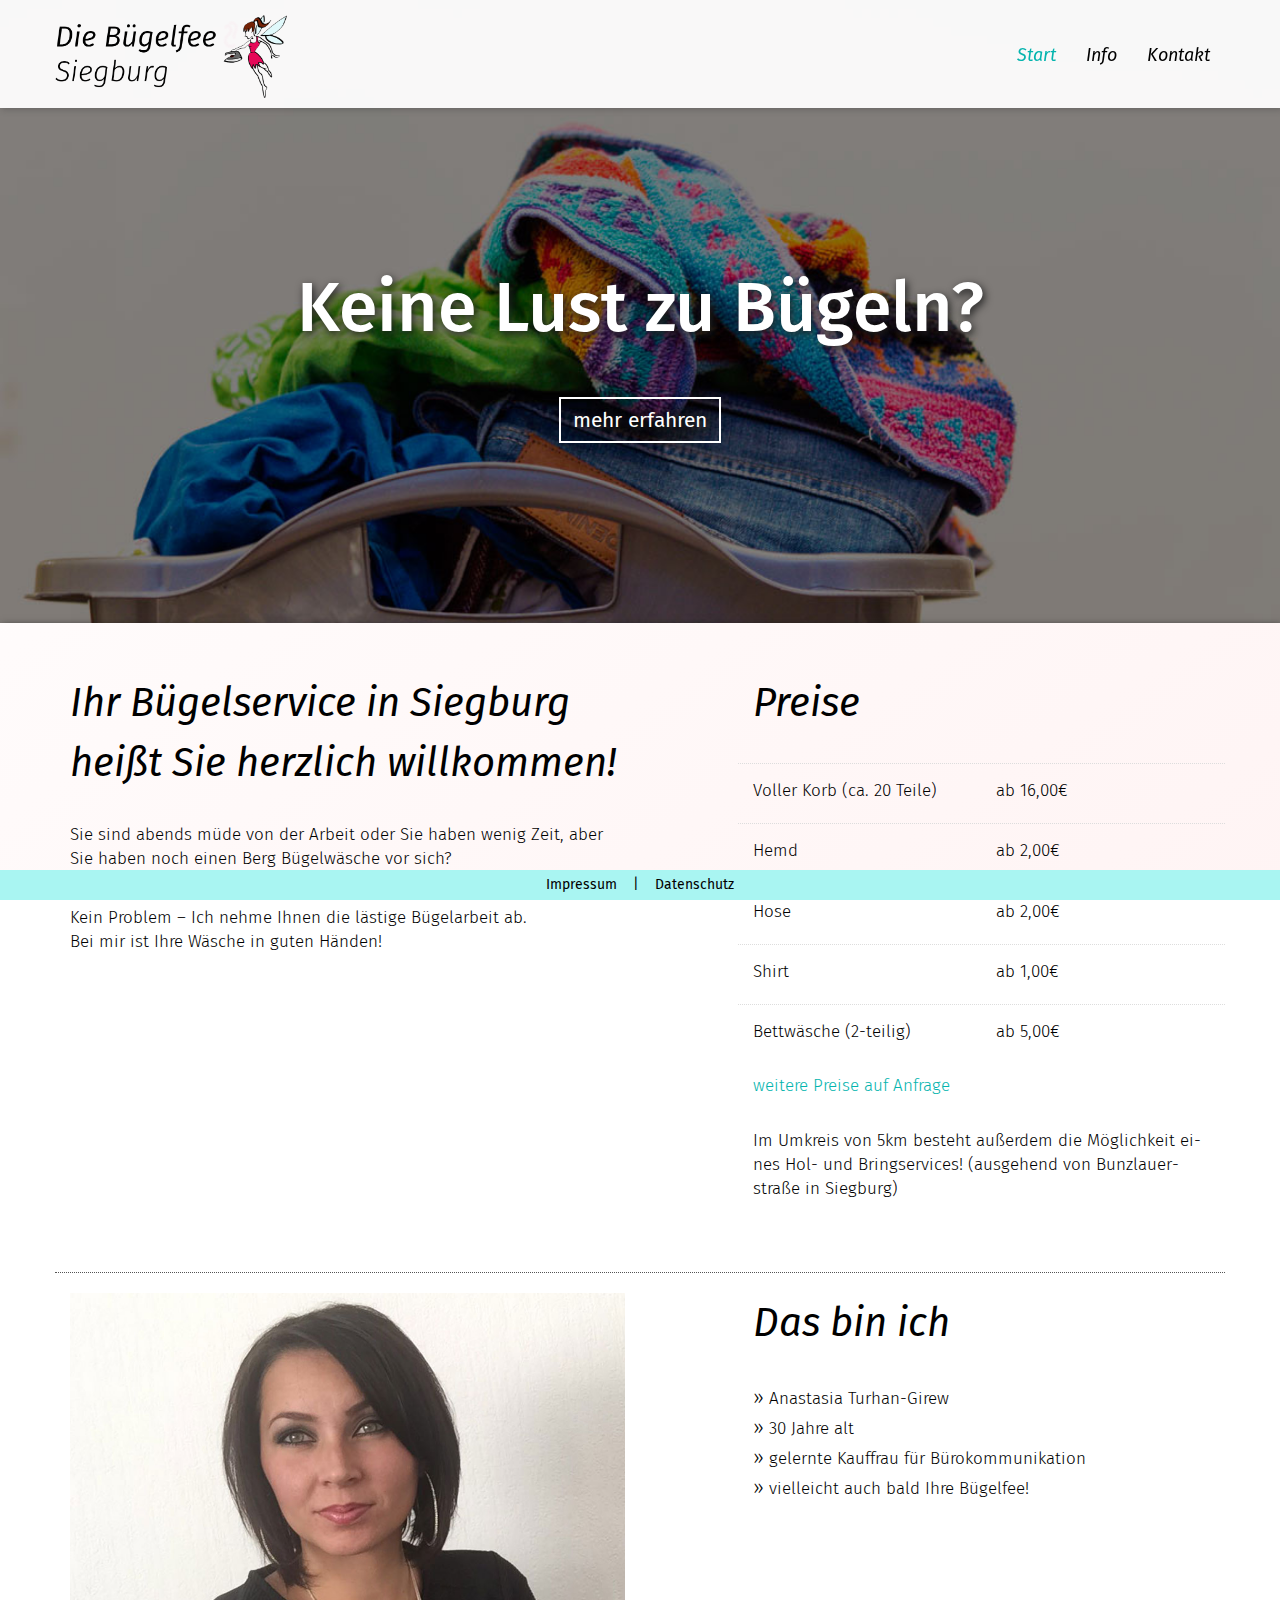
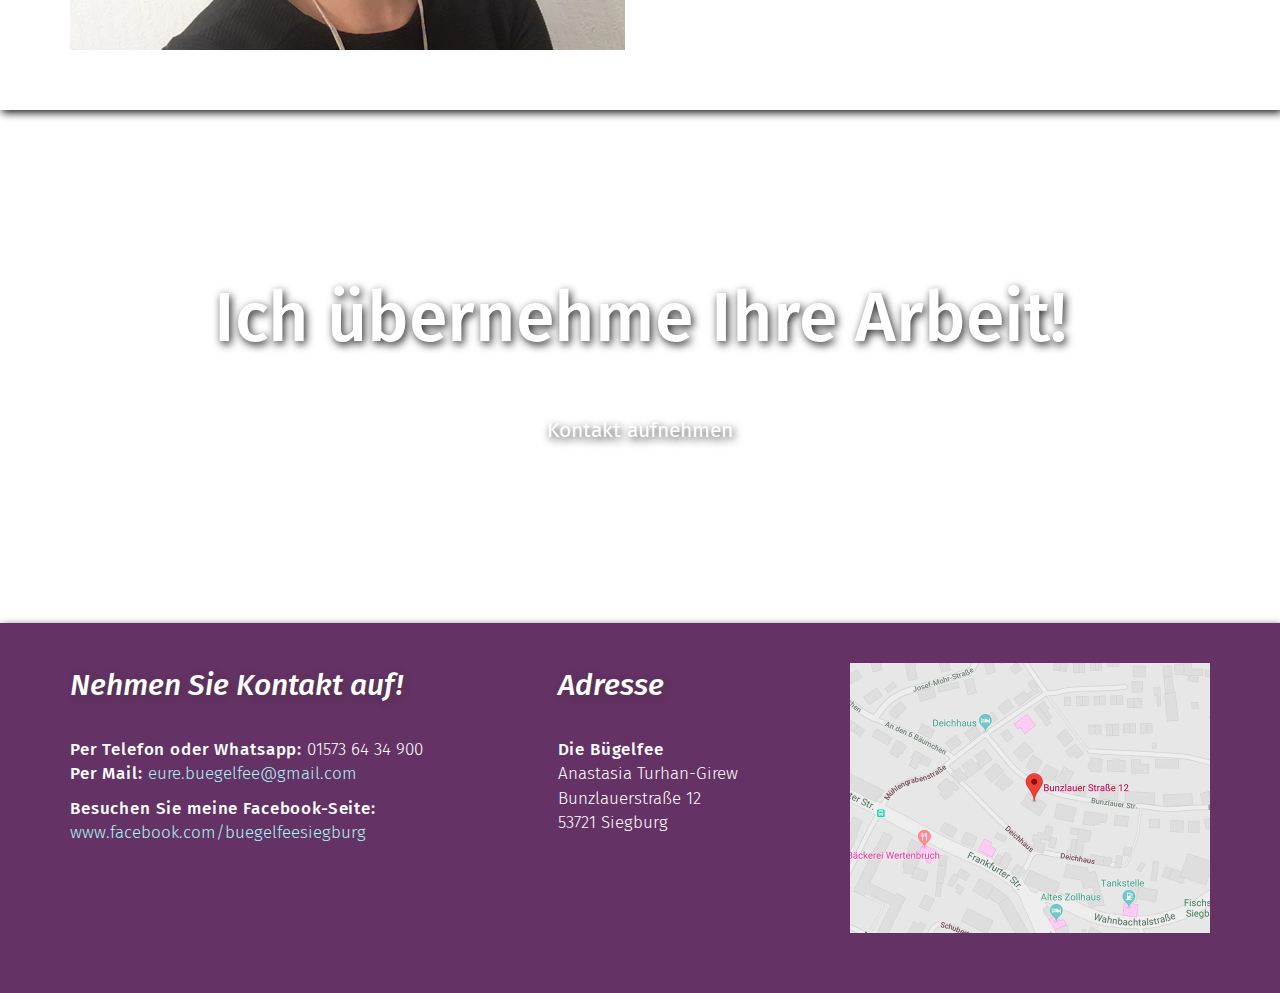
==== index.html @ 8fc96aeb "Font Anpassungen" ====
<!DOCTYPE html>
<html lang="de">
    <head>

        <meta charset="utf-8">
        <title>Die Bügelfee</title>
        <meta name="AUTHOR" content="Marion Girew">
        <meta name="KEYWORDS" content="Bügeln, Bügelservice, Bügelfee, Siegburg, Bügelwäsche, Wäsche, Bügelarbeit">
        <meta name="DESCRIPTION" content="Ihr Bügelservice aus Siegburg.">
        <meta http-equiv="X-UA-Compatible" content="IE=edge">
        <meta name="viewport" content="width=device-width, initial-scale=1">
        <link rel="stylesheet" type="text/css" href="css/bootstrap.css">
        <link rel="stylesheet" type="text/css" href="css/font-awesome.min.css">
        <link rel="stylesheet" type="text/css" href="css/font.css">
        <link rel="stylesheet" type="text/css" href="css/buegel.css">
        <link rel="shortcut icon" type="image/x-icon" href="favicon.ico">
    </head>
    <body>

        <!--Navbar-->

        <div class="navbar navbar-fixed-top navbar-default " role="navigation">
            <div class="container">
                <div class="navbar-header">
                    <a href="#home" class="navbar-brand"><img src="img/logo2.png" alt="Die Bügelfee" class="img-responsive"/></a>
                </div>

                <div class="navbar-float">
                    <ul class="nav navbar-nav navbar-right">
                        <li class="dropdown"><a href="#home">Start</a></li>

                        <li class="dropdown"><a href="#preisbox">Info</a></li>

                        <li class="dropdown"><a href="#kontaktbox">Kontakt</a></li>
                    </ul>
                </div>
            </div>
        </div>


        <!--Page-Template -->
        <div id="home"></div>
        <div class="container-fluid fullwidthcontainer" id="start">
            <div class="container" >
                <div class="row">
                    <div class="col-xs-12">
                        <h1>Keine Lust zu Bügeln?</h1>
                        <a class="btn btn-default" href="#preisbox" role="button">mehr erfahren</a>
                    </div>
                </div>
            </div>
            <div id="preisbox"></div>
        </div>

        <div class="container-fluid fullwidthcontainer infowrap">
            <div class="container" id="info">
                <div class="row">
                    <div class="col-xs-12 col-sm-6 content">
                        <h2>Ihr Bügelservice in Siegburg heißt Sie herzlich willkommen!</h2>
                        <p>Sie sind abends müde von der Arbeit oder Sie haben wenig Zeit, aber Sie haben noch einen Berg Bügelwäsche vor sich?<br />
                            Sie wollen Ihre Freizeit mit etwas Schönerem verbringen, als zu Bügeln?</p>
                        <p>Kein Problem – Ich nehme Ihnen die lästige Bügelarbeit ab.<br />Bei mir ist Ihre Wäsche in guten Händen!</p>
                    </div>

                    <div class="col-xs-12 col-sm-5 col-sm-offset-1 content">
                        <h2>Preise</h2>
                        <div class="row preise">
                            <div class="col-xs-6"><p>Voller Korb (ca. 20 Teile)</p></div>
                            <div class="col-xs-4"><p>ab 16,00€</p></div>
                        </div>

                        <div class="row preise">
                            <div class="col-xs-6"><p>Hemd</p></div>
                            <div class="col-xs-4"><p>ab 2,00€</p></div>
                        </div>

                        <div class="row preise">
                            <div class="col-xs-6"><p>Hose</p></div>
                            <div class="col-xs-4"><p>ab 2,00€</p></div>
                        </div>

                        <div class="row preise">
                            <div class="col-xs-6"><p>Shirt</p></div>
                            <div class="col-xs-4"><p>ab 1,00€</p></div>
                        </div>

                        <div class="row preise">
                            <div class="col-xs-6"><p>Bettwäsche (2-teilig)</p></div>
                            <div class="col-xs-4"><p>ab 5,00€</p></div>
                        </div>
                        <br />
                        <p><a href="mailto:eure.buegelfee@gmail.com">weitere Preise auf Anfrage</a></p><br />
                        <p>Im Umkreis von 5km besteht außerdem die Möglichkeit eines Hol- und Bringservices! (ausgehend von Bunzlauerstraße in Siegburg)</p>
                    </div>
                </div>

                <div class="row me">
                    <div class="col-xs-12 col-sm-5 col-sm-offset-1 col-sm-push-6 content">
                        <h2>Das bin ich</h2>
                        <ul>
                            <li>Anastasia Turhan-Girew</li>
                            <li>30 Jahre alt</li>
                            <li>gelernte Kauffrau für Bürokommunikation</li>
                            <li>vielleicht auch bald Ihre Bügelfee!</li>
                        </ul>
                    </div>

                    <div class="col-xs-12 col-sm-6 col-sm-pull-6 content">
                        <img src="img/anastasia.jpg" alt="Die Bügelfee Anastasia" class="img-responsive">
                    </div>
                </div>
            </div>
        </div>

<div class="container-fluid fullwidthcontainer" id="start2">
    <div class="container" >
        <div class="row">
            <div class="col-xs-12">
                <h1>Ich übernehme Ihre Arbeit!</h1>
                <a class="btn btn-default" href="#kontaktbox" role="button">Kontakt aufnehmen</a>
            </div>
        </div>
    </div>
    <div id="kontaktbox"></div>
</div>




<!-- Footer-->
<div class="container-fluid fullwidthcontainer footer">
    <div class="container" id="kontakt">
        <footer>
            <div class="row">
                <div class="col-xs-12 col-sm-5 content">
                    <h3>Nehmen Sie Kontakt auf!</h3>
                    <p><strong>Per Telefon oder Whatsapp:</strong> 01573 64 34 900<br /><strong>Per Mail:</strong> <a href="mailto:eure.buegelfee@gmail.com">eure.buegelfee@gmail.com</a></p>
                    <p><strong>Besuchen Sie meine Facebook-Seite:&nbsp;</strong> <a href="https://www.facebook.com/buegelfeesiegburg/">www.facebook.com/buegelfeesiegburg</a></p>
                </div>


                <div class="col-xs-12 col-sm-3 content">
                    <h3>Adresse</h3>
                    <p><strong>Die Bügelfee</strong><br />Anastasia Turhan-Girew<br />Bunzlauerstraße 12<br />53721 Siegburg</p>
                </div>

                <div class="col-xs-12 col-sm-4 content">

                    <div class="maps-image">
                        <a href="https://www.google.de/maps/place/Bunzlauer+Str.+12,+53721+Siegburg/@50.788451,7.2182347,17z/data=!3m1!4b1!4m5!3m4!1s0x47bee77fe7fa456b:0x7b57bec400d1cf3d!8m2!3d50.788451!4d7.2204234" title="zur Google Map">
                            <img class="img-responsive" src="img/maps.jpg" alt="Bügelfee Siegburg, Bunzlauer Straße 12"/>
                        </a>
                    </div>
                </div>

            </div>
        </footer>
    </div>
</div>

<div class="mobile-bar">
    <a href="impressum.html">Impressum</a>&nbsp;&nbsp;&nbsp;&nbsp;|&nbsp;&nbsp;&nbsp;&nbsp;<a href="datenschutz.html">Datenschutz</a>
</div>

<script src="js/jquery.min.js"></script>
<script src="js/bootstrap.min.js"></script>
<script src="js/buegel.js"></script>

</body>
</html>
---- css/font.css ----
/* latin-ext */
@font-face {
  font-family: 'Fira Sans';
  font-style: italic;
  font-weight: 400;
  src: local('Fira Sans Italic'), local('FiraSans-Italic'), url('../fonts/FiraSans-Italic.ttf') format('woff2');
  unicode-range: U+0100-024F, U+0259, U+1E00-1EFF, U+2020, U+20A0-20AB, U+20AD-20CF, U+2113, U+2C60-2C7F, U+A720-A7FF;
}
/* latin */
@font-face {
  font-family: 'Fira Sans';
  font-style: italic;
  font-weight: 400;
  src: local('Fira Sans Italic'), local('FiraSans-Italic'), url('../fonts/FiraSans-Italic.ttf') format('woff2');
  unicode-range: U+0000-00FF, U+0131, U+0152-0153, U+02BB-02BC, U+02C6, U+02DA, U+02DC, U+2000-206F, U+2074, U+20AC, U+2122, U+2191, U+2193, U+2212, U+2215, U+FEFF, U+FFFD;
}
/* latin-ext */
@font-face {
  font-family: 'Fira Sans';
  font-style: italic;
  font-weight: 500;
  src: local('Fira Sans Medium Italic'), local('FiraSans-MediumItalic.ttf'), url('../fonts/FiraSans-MediumItalic.ttf') format('woff2');
  unicode-range: U+0100-024F, U+0259, U+1E00-1EFF, U+2020, U+20A0-20AB, U+20AD-20CF, U+2113, U+2C60-2C7F, U+A720-A7FF;
}
/* latin */
@font-face {
  font-family: 'Fira Sans';
  font-style: italic;
  font-weight: 500;
  src: local('Fira Sans Medium Italic'), local('FiraSans-MediumItalic.ttf'), url('../fonts/FiraSans-MediumItalic.ttf') format('woff2');
  unicode-range: U+0000-00FF, U+0131, U+0152-0153, U+02BB-02BC, U+02C6, U+02DA, U+02DC, U+2000-206F, U+2074, U+20AC, U+2122, U+2191, U+2193, U+2212, U+2215, U+FEFF, U+FFFD;
}
/* latin-ext */
@font-face {
  font-family: 'Fira Sans';
  font-style: normal;
  font-weight: 300;
  src: local('Fira Sans Light'), local('FiraSans-Light'), url('../fonts/FiraSans-Light.ttf') format('woff2');
  unicode-range: U+0100-024F, U+0259, U+1E00-1EFF, U+2020, U+20A0-20AB, U+20AD-20CF, U+2113, U+2C60-2C7F, U+A720-A7FF;
}
/* latin */
@font-face {
  font-family: 'Fira Sans';
  font-style: normal;
  font-weight: 300;
  src: local('Fira Sans Light'), local('FiraSans-Light'), url('../fonts/FiraSans-Light.ttf') format('woff2');
  unicode-range: U+0000-00FF, U+0131, U+0152-0153, U+02BB-02BC, U+02C6, U+02DA, U+02DC, U+2000-206F, U+2074, U+20AC, U+2122, U+2191, U+2193, U+2212, U+2215, U+FEFF, U+FFFD;
}
/* latin-ext */
@font-face {
  font-family: 'Fira Sans';
  font-style: normal;
  font-weight: 400;
  src: local('Fira Sans Regular'), local('FiraSans-Regular'), url('../fonts/FiraSans-Regular.ttf') format('woff2');
  unicode-range: U+0100-024F, U+0259, U+1E00-1EFF, U+2020, U+20A0-20AB, U+20AD-20CF, U+2113, U+2C60-2C7F, U+A720-A7FF;
}
/* latin */
@font-face {
  font-family: 'Fira Sans';
  font-style: normal;
  font-weight: 400;
  src: local('Fira Sans Regular'), local('FiraSans-Regular'), url('../fonts/FiraSans-Regular.ttf') format('woff2');
  unicode-range: U+0000-00FF, U+0131, U+0152-0153, U+02BB-02BC, U+02C6, U+02DA, U+02DC, U+2000-206F, U+2074, U+20AC, U+2122, U+2191, U+2193, U+2212, U+2215, U+FEFF, U+FFFD;
}
/* latin-ext */
@font-face {
  font-family: 'Fira Sans';
  font-style: normal;
  font-weight: 500;
  src: local('Fira Sans Medium'), local('FiraSans-Medium'), url('../fonts/FiraSans-Medium.ttf') format('woff2');
  unicode-range: U+0100-024F, U+0259, U+1E00-1EFF, U+2020, U+20A0-20AB, U+20AD-20CF, U+2113, U+2C60-2C7F, U+A720-A7FF;
}
/* latin */
@font-face {
  font-family: 'Fira Sans';
  font-style: normal;
  font-weight: 500;
  src: local('Fira Sans Medium'), local('FiraSans-Medium'), url('../fonts/FiraSans-Medium.ttf') format('woff2');
  unicode-range: U+0000-00FF, U+0131, U+0152-0153, U+02BB-02BC, U+02C6, U+02DA, U+02DC, U+2000-206F, U+2074, U+20AC, U+2122, U+2191, U+2193, U+2212, U+2215, U+FEFF, U+FFFD;
}
---- css/buegel.css ----
@charset "UTF-8";
@import url(font-awesome.min.css);


body {color: #000; font-family: 'Fira Sans', sans-serif;
    -webkit-hyphens: auto;
	-moz-hyphens: auto;
	-ms-hyphens: auto;
	 hyphens: auto;}

#start {background: url("../img/slider-04.jpg"); background-size: cover; background-attachment: fixed;}
#start2 {background: url("../img/slider-03.jpg"); background-size: cover; background-attachment: fixed;}

/*Typografie--------------------------------------------------------*/
p {font-size: 17px; font-weight: 300;}

a {color: #A9F5F2; text-decoration: none;}
a:hover {text-decoration: none; color: #04B4AE;}

strong, b {font-weight: 500;}

em, i {font-style: italic;}

h1, h2, h3, h4, h5, h6 {color: #000; font-weight: 400; font-style: italic;  margin-top: 0; margin-bottom: 30px;}

h2 {font-size: 40px; line-height: 1.5em;}

h3 {font-size: 30px; line-height: 1.5em;}

h4 {font-size: 1.1em;line-height: 1.5em;}

h5 {font-size: 0.9em; line-height: 1.5em;}

h6 {font-size: 0.7em; line-height: 1.5em;}

hr {border-top:1px #fff solid;}

/*Navbar ---------------------------------------------------------------------------------------------------------------*/
.navbar-right li a {color: #000 !important;}
.navbar-right li a:hover {color: #04B4AE !important;}
.navbar-right li.active a {color: #04B4AE !important; background: none !important;}

.navbar-default {
    border:none;
    font-family: 'Fira Sans', sans-serif;
    font-style: italic;
    box-shadow:2px 2px 6px rgba(55,55,55, 0.3);
    padding: 10px;
    background:rgba(255,255,255,0.95);
}
.navbar-right {
    margin-top: 20px;
    font-size: 18px;
}
.navbar-header {
    max-width: 400px;
}
.navbar-brand {
    height: auto;
    padding:0;
}
.navbar-brand img {
    width: 56%;
}

/*Basic Layout ---------------------------------------------------------------------------------------------------------------------*/
.fullwidthcontainer {
  position:relative;
  padding-top:30px;
}

.content{margin-bottom: 40px;}

.content ul {list-style-type: none; line-height: 2em; font-weight: 300; padding-left: 0; margin-top: 20px;}

.content ul li {font-size: 17px;}

.content ul li:before {font-size: 20px; content:'»'; padding:0 5px 0 0; margin:0 0 0 0;}

.infowrap {
    background: white;
    box-shadow:2px 3px 8px #222;
    background: #FFF4F4; /* For browsers that do not support gradients */
    background: -webkit-linear-gradient(left top, #fff, #FFF4F4); /* For Safari 5.1 to 6.0 */
    background: -o-linear-gradient(bottom right, #fff, #FFF4F4); /* For Opera 11.1 to 12.0 */
    background: -moz-linear-gradient(bottom right, #fff, #FFF4F4); /* For Firefox 3.6 to 15 */
    background: linear-gradient(to bottom right, #fff, #FFF4F4); /* Standard syntax (must be last) */
    background-attachment: fixed;
}

#info {
    padding-top: 20px;
    padding-bottom: 20px;
}


#info a {color: #04B4AE;}
#info a:hover {color: #555;}


#kontakt {
    padding-top: 20px;
    padding-bottom: 20px;
}

#start {
    text-align: center;
    padding-bottom: 180px;
    padding-top: 270px;
}

#start a {margin-left: 20px; margin-right: 20px;}

#start h1 {
    color:#fff;
	font-family: 'Fira Sans', sans-serif;
	font-weight:500;
	border-top:none;
    font-size: 70px !important;
    font-style: normal;
    text-shadow: 2px 3px 8px #222;
    text-align: center;
}


#start2 {
    text-align: center;
    padding-bottom: 170px;
    padding-top: 170px;
}

#start2 a {margin-left: 20px; margin-right: 20px;}

#start2 h1 {
    color:#fff;
	font-family: 'Fira Sans', sans-serif;
	font-weight:500;
    font-style: normal;
	border-top:none;
    font-size:70px;
    text-shadow: 2px 3px 8px #222;
    text-align: center;
}

.preise {border-top: 1px dotted #ddd; margin-top: 10px; padding-top: 15px;}

.me {
    margin-top: 20px;
    padding-top: 20px;
    border-top: 1px dotted #555;
}

#impressum, #datenschutz {
    padding-top: 140px;
}

#impressum a, #datenschutz a {
    color: rgba(100,50,100, 1);
}

.mobile-bar {
    position: fixed;
    bottom: 0;
    text-align: center;
    background-color: #A9F5F2;
    width: 100%;
    padding: 5px 0;
}

.mobile-bar a {
    color: black;
}

.mobile-bar a:hover {
    color: rgba(100,50,100, 1);
}

/*Footer ---------------------------------------------------------------------------------------------------------------------*/
.footer {
	position: fixed-bottom;
	color:#fff;
	background-color: rgba(100,50,100, 1);
    box-shadow:2px 3px 8px #222;
	padding-top:20px;
}
.footer h1 {color: #fff; font-weight: 500; text-shadow: 2px 2px 6px rgba(55,55,55, 0.5);}
.footer h2 {color: #fff; font-weight: 500; text-shadow: 2px 2px 6px rgba(55,55,55, 0.5);}
.footer h3 {color: #fff; font-weight: 500; text-shadow: 2px 2px 6px rgba(55,55,55, 0.5);}
.footer h4 {color: #fff; font-weight: 500; text-shadow: 2px 2px 6px rgba(55,55,55, 0.5);}
.footer h5 {color: #fff; font-weight: 500; text-shadow: 2px 2px 6px rgba(55,55,55, 0.5);}
.footer h6 {color: #fff; font-weight: 500; text-shadow: 2px 2px 6px rgba(55,55,55, 0.5);}
.footer p {font-weight: 300;}
.footer strong {letter-spacing: 0.05em;}
.footer i{font-size: 22px;}

.impressum {margin-top: 30px;}

/*Button -----------------------------------------------------------------------*/
.btn-default {
    background: none;
    border-radius: 0px;
    border: 2px solid white;
    color:#fff;
	font-family: 'Fira Sans', sans-serif;
	font-weight:400;
    font-size:150%;
    margin-top:20px;
    text-shadow: 2px 3px 8px #222;
    transition: all 0.3s;
}

.btn-default:hover {
    background: white;
    border: 2px solid white;
    color:#000;
    text-shadow: none;
    transition: all 0.3s;
}

/* Style the buttons that are used to open and close the accordion panel */
button.accordion {
    background-color: transparent;
    color: #A9F5F2;
    cursor: pointer;
    padding: 0;
    width: 100%;
    text-align: left;
    border: none;
    outline: none;
    transition: 0.6s;
    font-size: 18px;
}

button.accordion i{font-size: 15px;}

/* Add a background color to the button if it is clicked on (add the .active class with JS), and when you move the mouse over it (hover) */
button.accordion.active, button.accordion:hover {
    background-color: transparent;
}

/* Style the accordion panel. Note: hidden by default */
div.panel {
    padding: 0;
    background-color: transparent;
    display: none;
    margin-top: 20px;
}

/* The "show" class is added to the accordion panel when the user clicks on one of the buttons. This will show the panel content */
div.panel.show {
    display: block !important;
}


/* Media-Queries ------------------------------------ */
@media (min-width: 768px) {
}
@media (min-width: 992px) {
}

@media (min-width: 1200px) {
}
/* Tablet Portrait */
@media (max-width: 991px) {
}

/* Mobile only */
@media (max-width: 767px) {

	.navbar-right {font-size: 18px; margin-top: -55px; padding-top: 10px; float: right;}

    .navbar-right li {float:left; }

    .navbar-brand img {margin-top: 0px; width: 35%;}

    .navbar-default {padding-top: 10px; padding-bottom: 10px;}

    .navbar-default > .container {padding-top: 0px; padding-bottom: 0px;}

    #start {padding-top: 180px; padding-bottom: 110px;}

    #start h1 {font-size: 32px !important;}

    #start a {font-size: 20px;}

    #start2 {padding-top: 130px; padding-bottom: 110px;}

    #start2 h1 {font-size: 32px;}

    #start2 a {font-size: 20px;}

    #start {background-attachment: initial;}
    #start2 {background-attachment: initial;}

    .me {
    border-top: none;
    padding-top: 0;
    }
}

@media (max-width: 460px){
    .navbar-right {font-size: 12px; margin-top: -60px; padding-top: 10px; float: right;}
    .navbar-default {padding-bottom: 0px;}
    .navbar-brand img {
        margin-top: -8px;
        padding-bottom: 4px;
    }
    .mobile-bar a {
        font-size: 12px;
    }
}
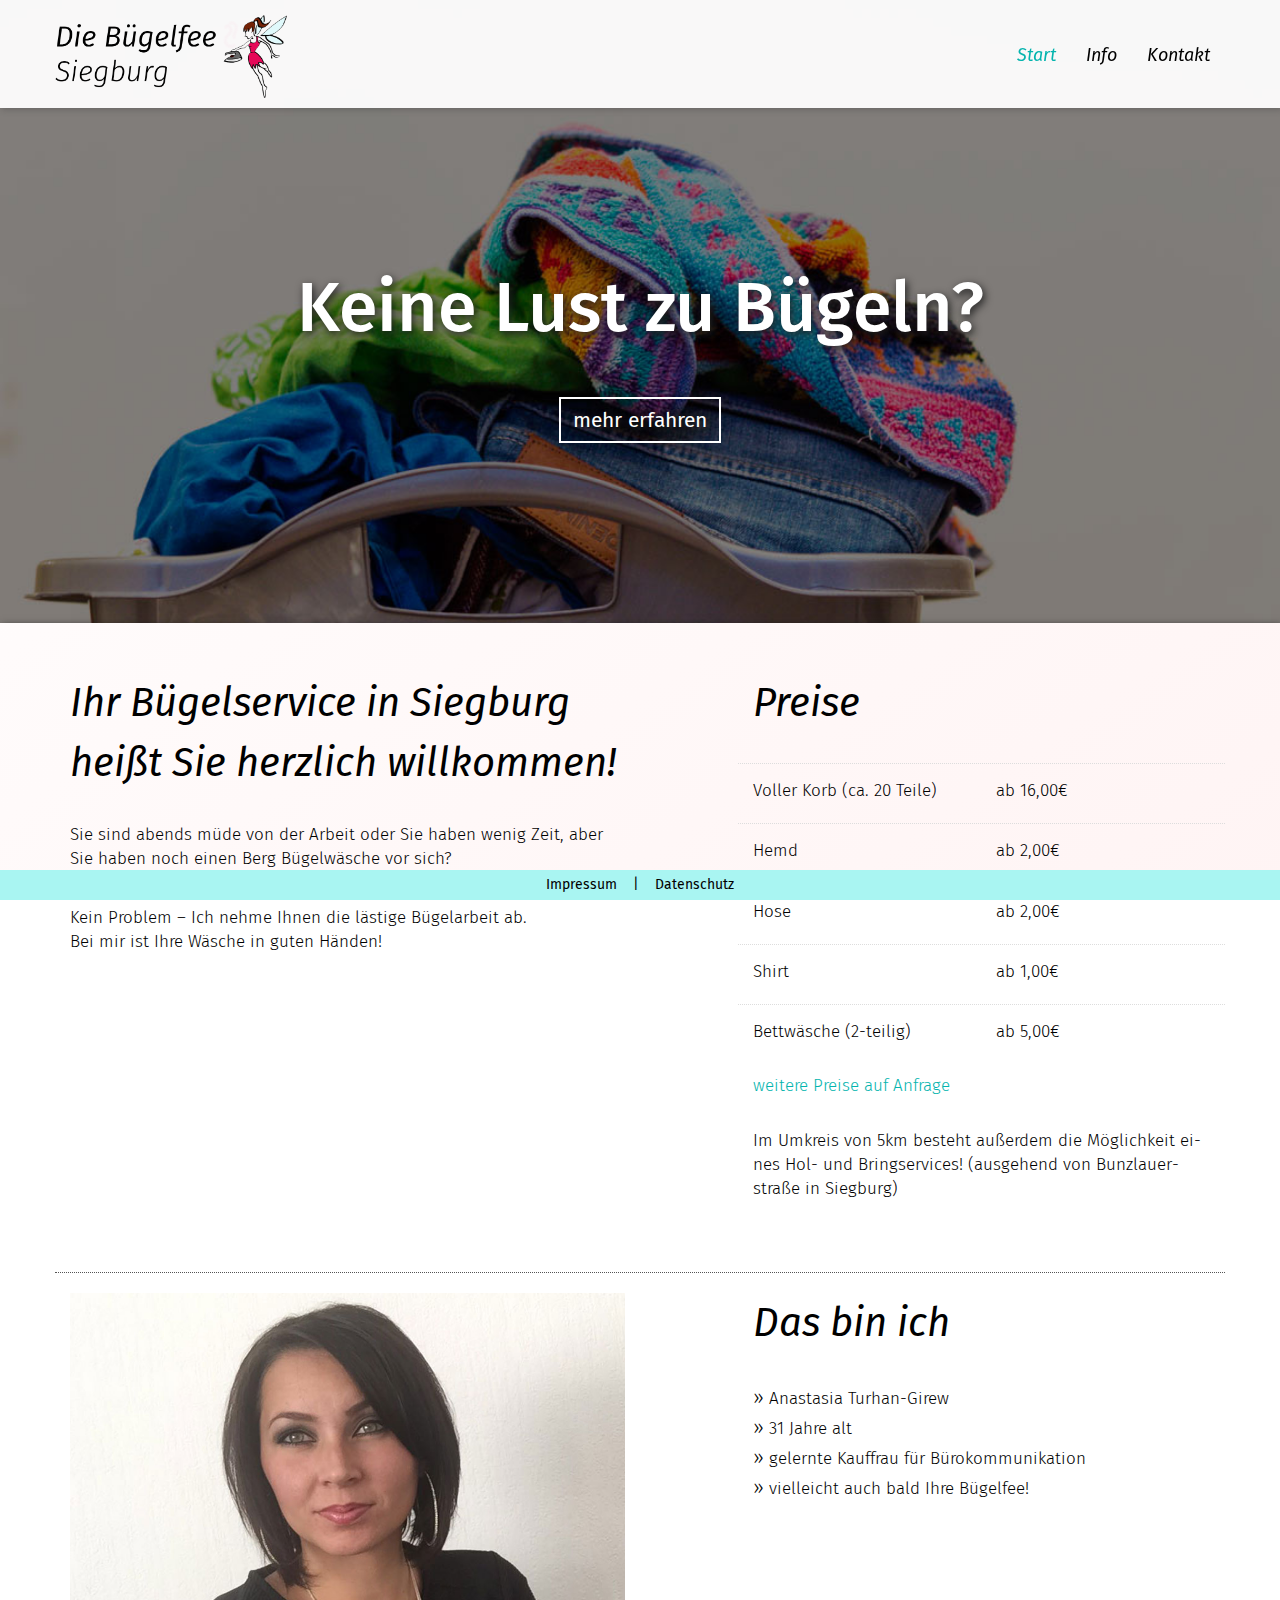
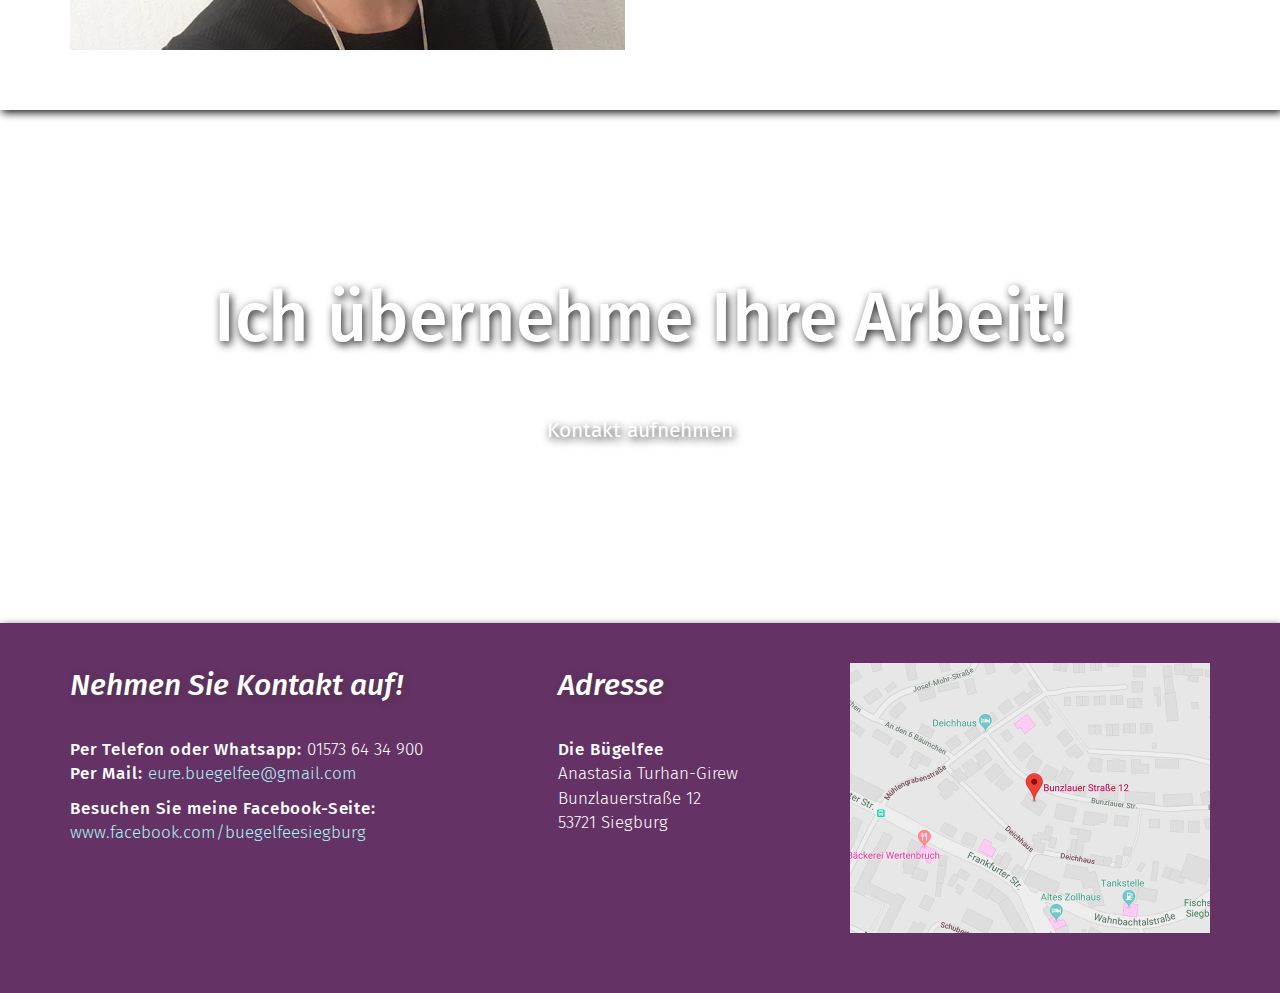
==== commit e467fad0: "Merge branch 'master' of https://github.com/Buegelfee/buegelfee.github.io" ====
--- a/index.html
+++ b/index.html
@@ -99,7 +99,7 @@
                         <h2>Das bin ich</h2>
                         <ul>
                             <li>Anastasia Turhan-Girew</li>
-                            <li>30 Jahre alt</li>
+                            <li>31 Jahre alt</li>
                             <li>gelernte Kauffrau für Bürokommunikation</li>
                             <li>vielleicht auch bald Ihre Bügelfee!</li>
                         </ul>
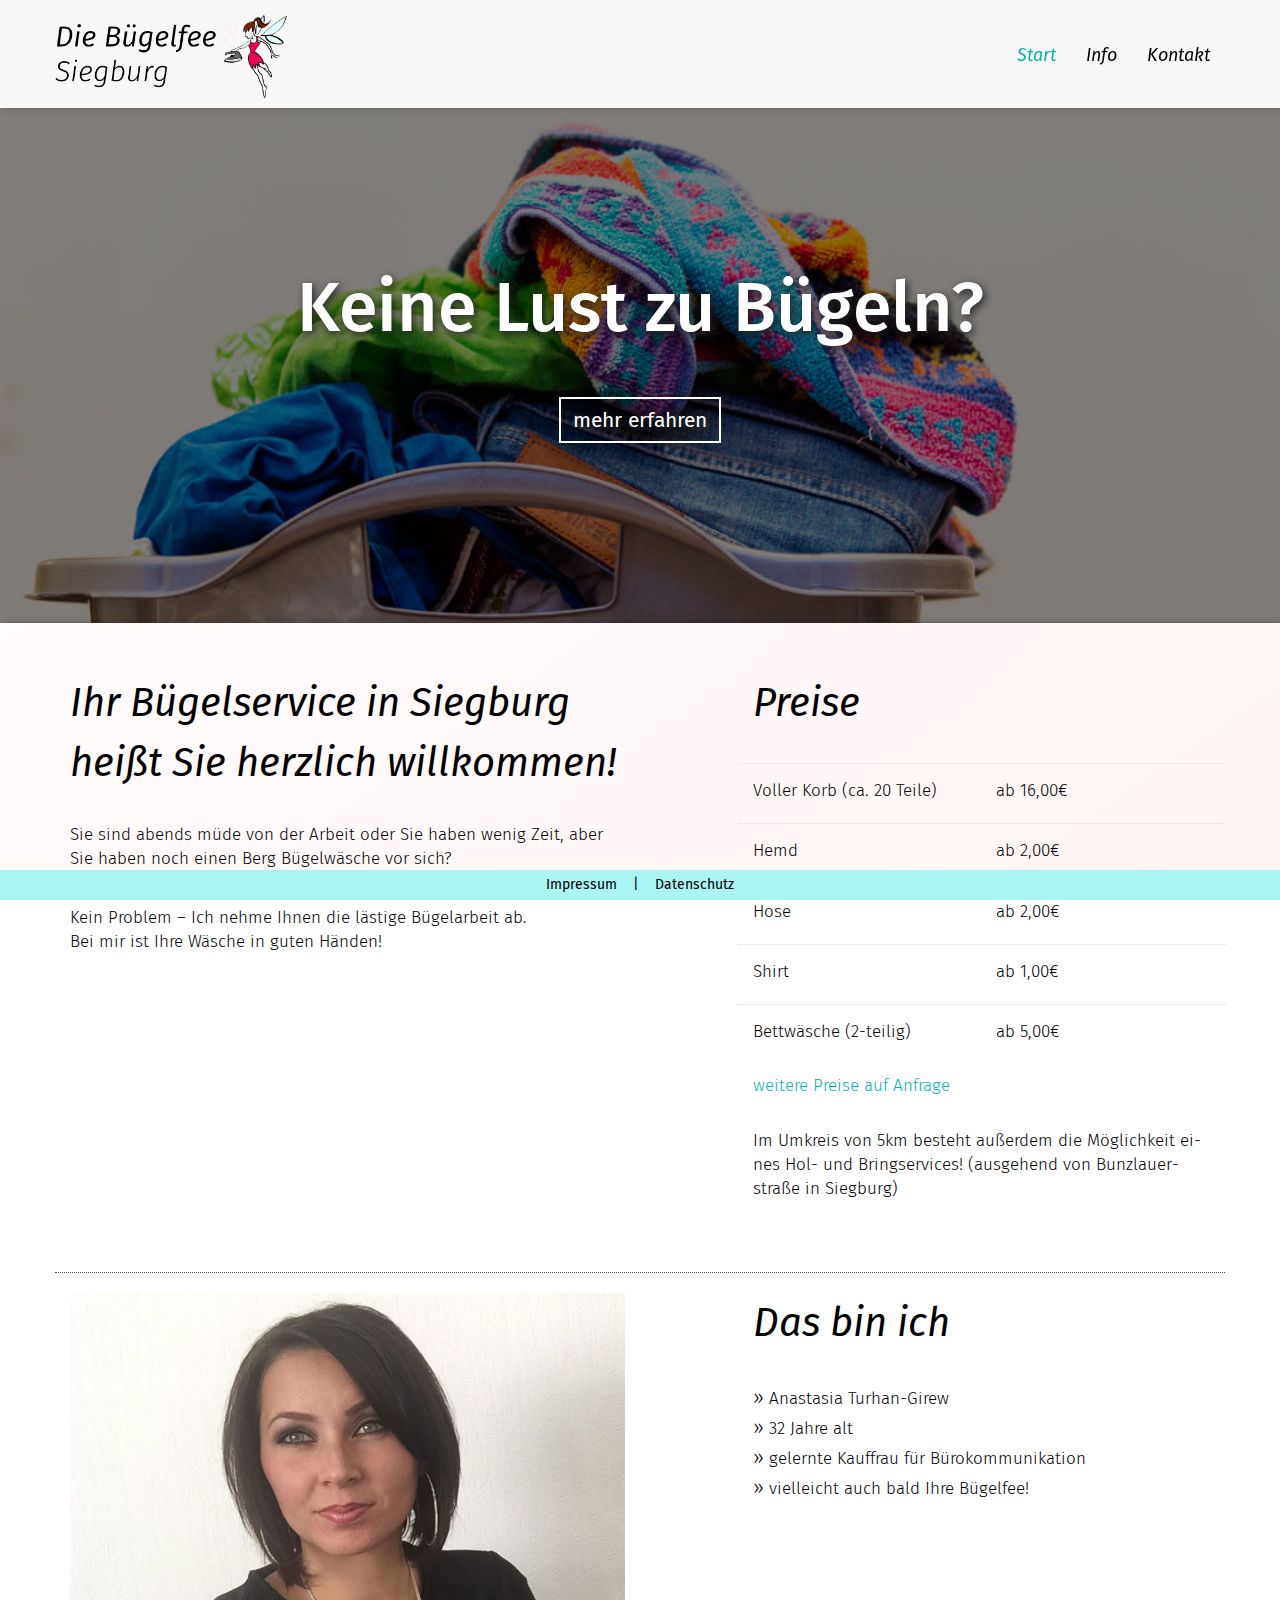
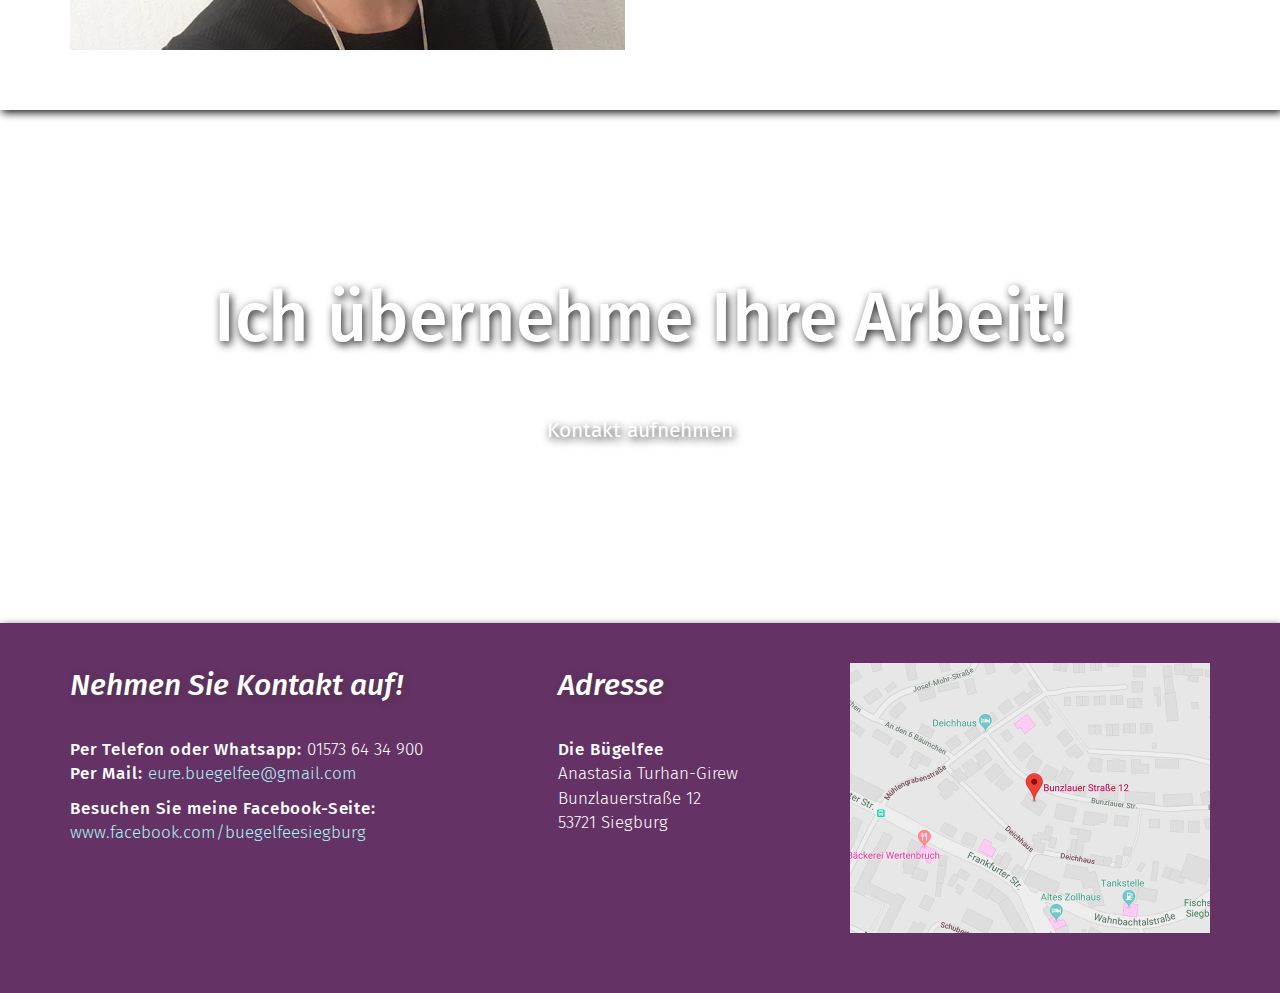
==== commit 2f43a81a: "Alter korrigiert" ====
--- a/index.html
+++ b/index.html
@@ -99,7 +99,7 @@
                         <h2>Das bin ich</h2>
                         <ul>
                             <li>Anastasia Turhan-Girew</li>
-                            <li>31 Jahre alt</li>
+                            <li>32 Jahre alt</li>
                             <li>gelernte Kauffrau für Bürokommunikation</li>
                             <li>vielleicht auch bald Ihre Bügelfee!</li>
                         </ul>
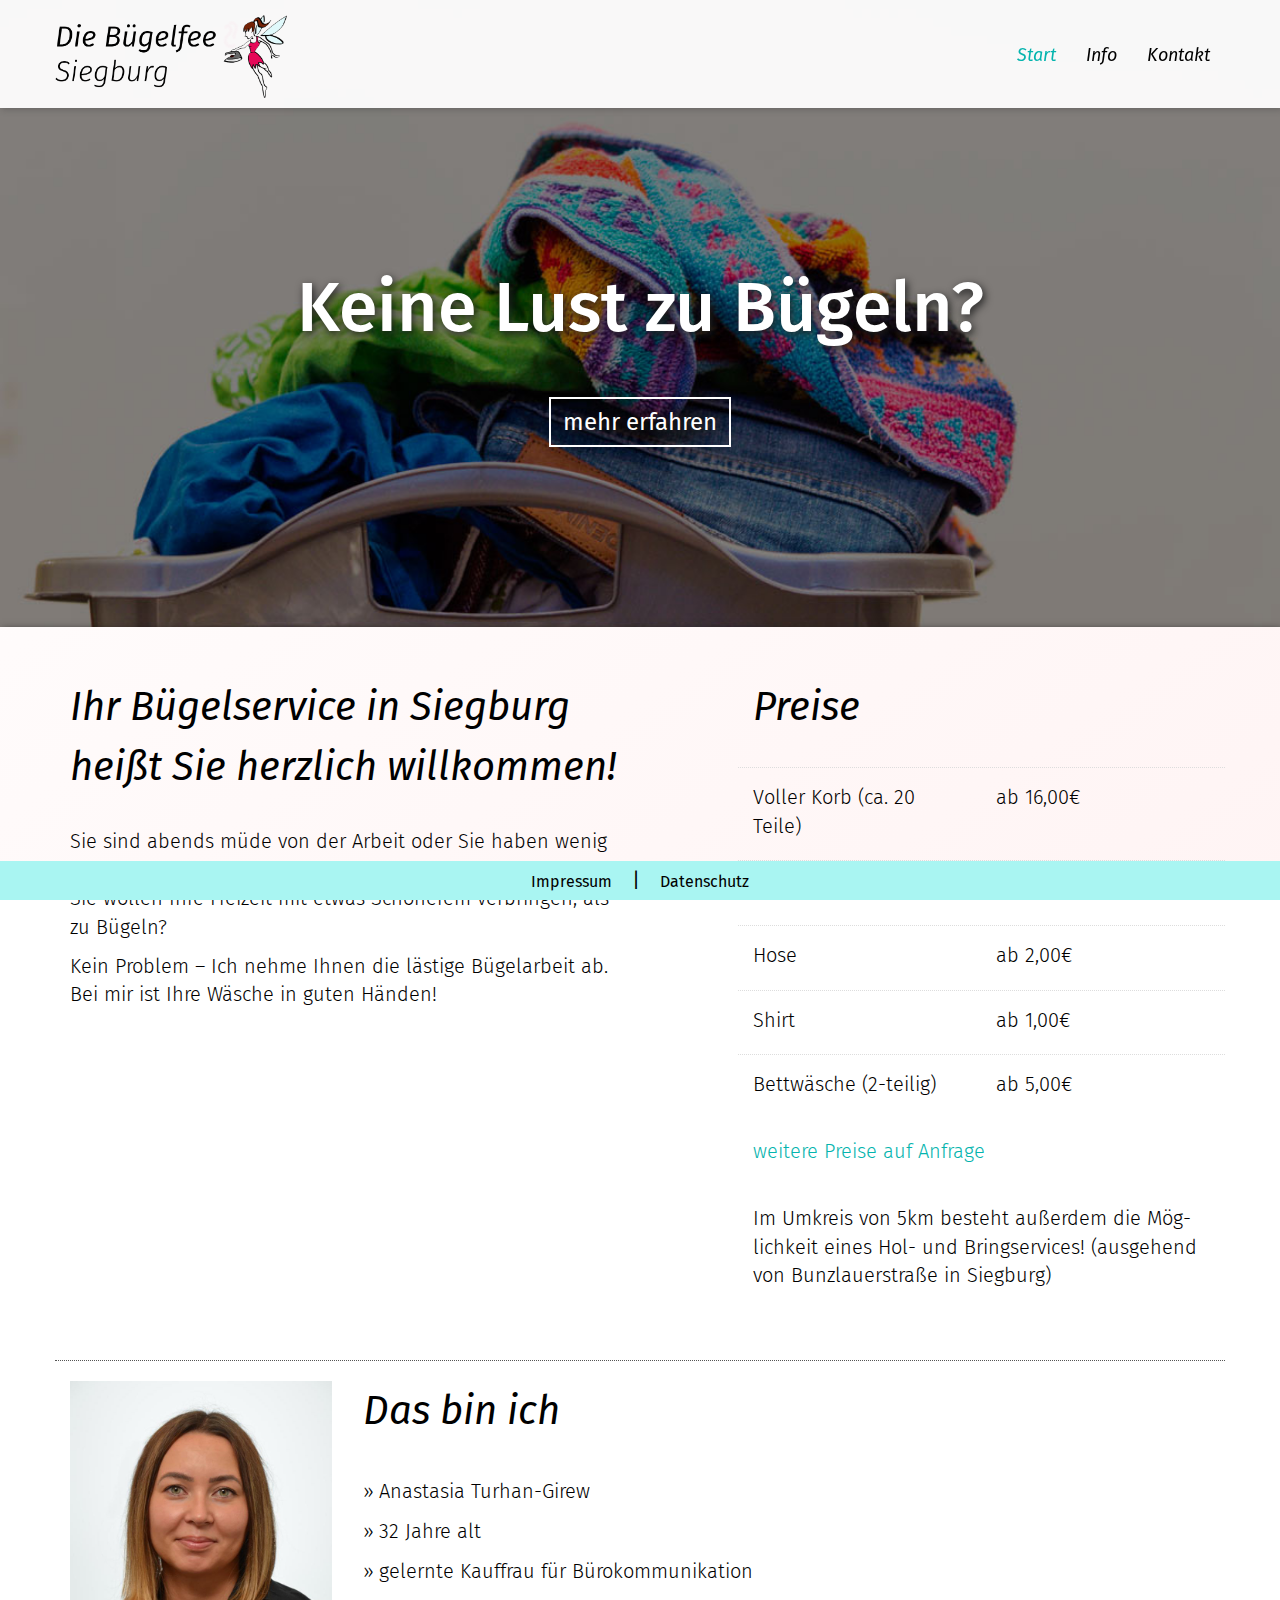
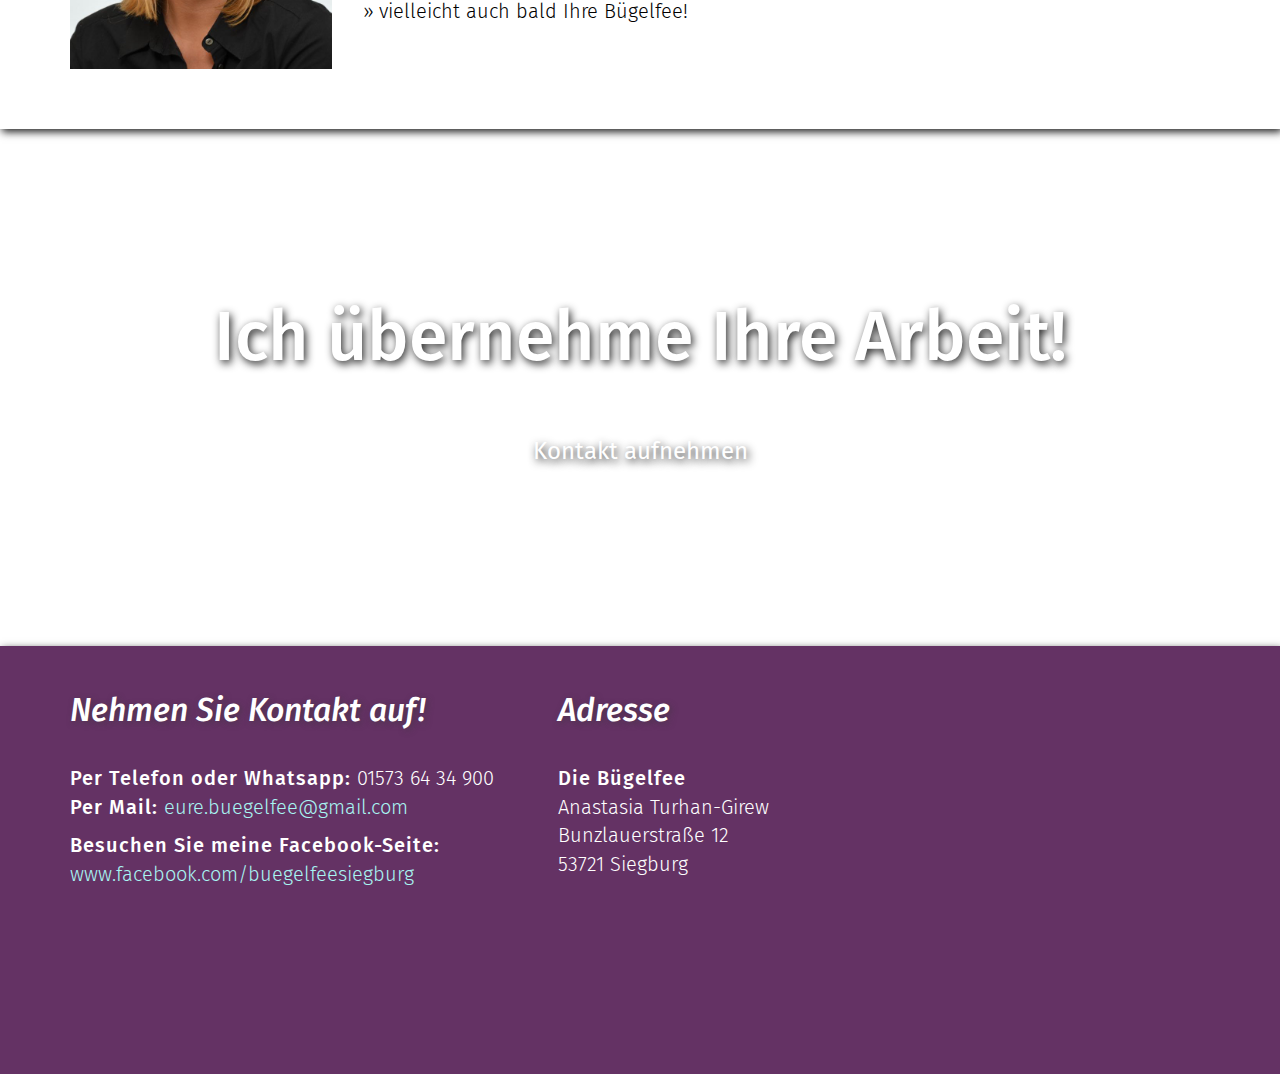
==== commit 97c82c74: "Open Street Map, Font-sizes, Portrait" ====
--- a/index.html
+++ b/index.html
@@ -95,7 +95,7 @@
                 </div>
 
                 <div class="row me">
-                    <div class="col-xs-12 col-sm-5 col-sm-offset-1 col-sm-push-6 content">
+                    <div class="col-xs-12 col-sm-6 col-sm-push-3 content">
                         <h2>Das bin ich</h2>
                         <ul>
                             <li>Anastasia Turhan-Girew</li>
@@ -105,8 +105,8 @@
                         </ul>
                     </div>
 
-                    <div class="col-xs-12 col-sm-6 col-sm-pull-6 content">
-                        <img src="img/anastasia.jpg" alt="Die Bügelfee Anastasia" class="img-responsive">
+                    <div class="col-xs-12 col-sm-3 col-sm-pull-6 content">
+                        <img src="img/buegelfee_anastasia.jpg" alt="Die Bügelfee Anastasia" class="img-responsive">
                     </div>
                 </div>
             </div>
@@ -145,11 +145,8 @@
                 </div>
 
                 <div class="col-xs-12 col-sm-4 content">
-
                     <div class="maps-image">
-                        <a href="https://www.google.de/maps/place/Bunzlauer+Str.+12,+53721+Siegburg/@50.788451,7.2182347,17z/data=!3m1!4b1!4m5!3m4!1s0x47bee77fe7fa456b:0x7b57bec400d1cf3d!8m2!3d50.788451!4d7.2204234" title="zur Google Map">
-                            <img class="img-responsive" src="img/maps.jpg" alt="Bügelfee Siegburg, Bunzlauer Straße 12"/>
-                        </a>
+                        <iframe width="100%" height="320" frameborder="0" scrolling="no" marginheight="0" marginwidth="0" src="https://www.openstreetmap.org/export/embed.html?bbox=7.21864253282547%2C50.787706323501475%2C7.222183048725129%2C50.789256149917435&amp;layer=mapnik&amp;marker=50.788481243132004%2C7.220412790775299" style="filter: hue-rotate(90deg);"></iframe>
                     </div>
                 </div>
 
--- a/css/buegel.css
+++ b/css/buegel.css
@@ -6,13 +6,17 @@
     -webkit-hyphens: auto;
 	-moz-hyphens: auto;
 	-ms-hyphens: auto;
-	 hyphens: auto;}
+	 hyphens: auto;
+     font-size: 20px;
+    }
 
 #start {background: url("../img/slider-04.jpg"); background-size: cover; background-attachment: fixed;}
 #start2 {background: url("../img/slider-03.jpg"); background-size: cover; background-attachment: fixed;}
 
+
+
 /*Typografie--------------------------------------------------------*/
-p {font-size: 17px; font-weight: 300;}
+p {font-size: 20px; font-weight: 300;}
 
 a {color: #A9F5F2; text-decoration: none;}
 a:hover {text-decoration: none; color: #04B4AE;}
@@ -25,11 +29,11 @@
 
 h2 {font-size: 40px; line-height: 1.5em;}
 
-h3 {font-size: 30px; line-height: 1.5em;}
-
-h4 {font-size: 1.1em;line-height: 1.5em;}
-
-h5 {font-size: 0.9em; line-height: 1.5em;}
+h3 {font-size: 32px; line-height: 1.5em;}
+
+h4 {font-size: 24px;line-height: 1.5em;}
+
+h5 {font-size: 20px; line-height: 1.5em;}
 
 h6 {font-size: 0.7em; line-height: 1.5em;}
 
@@ -73,7 +77,7 @@
 
 .content ul {list-style-type: none; line-height: 2em; font-weight: 300; padding-left: 0; margin-top: 20px;}
 
-.content ul li {font-size: 17px;}
+.content ul li {font-size: 20px;}
 
 .content ul li:before {font-size: 20px; content:'»'; padding:0 5px 0 0; margin:0 0 0 0;}
 
@@ -193,6 +197,8 @@
 .footer strong {letter-spacing: 0.05em;}
 .footer i{font-size: 22px;}
 
+.mobile-bar a {font-size: 16px;}
+
 .impressum {margin-top: 30px;}
 
 /*Button -----------------------------------------------------------------------*/
@@ -203,7 +209,7 @@
     color:#fff;
 	font-family: 'Fira Sans', sans-serif;
 	font-weight:400;
-    font-size:150%;
+    font-size: 24px;
     margin-top:20px;
     text-shadow: 2px 3px 8px #222;
     transition: all 0.3s;
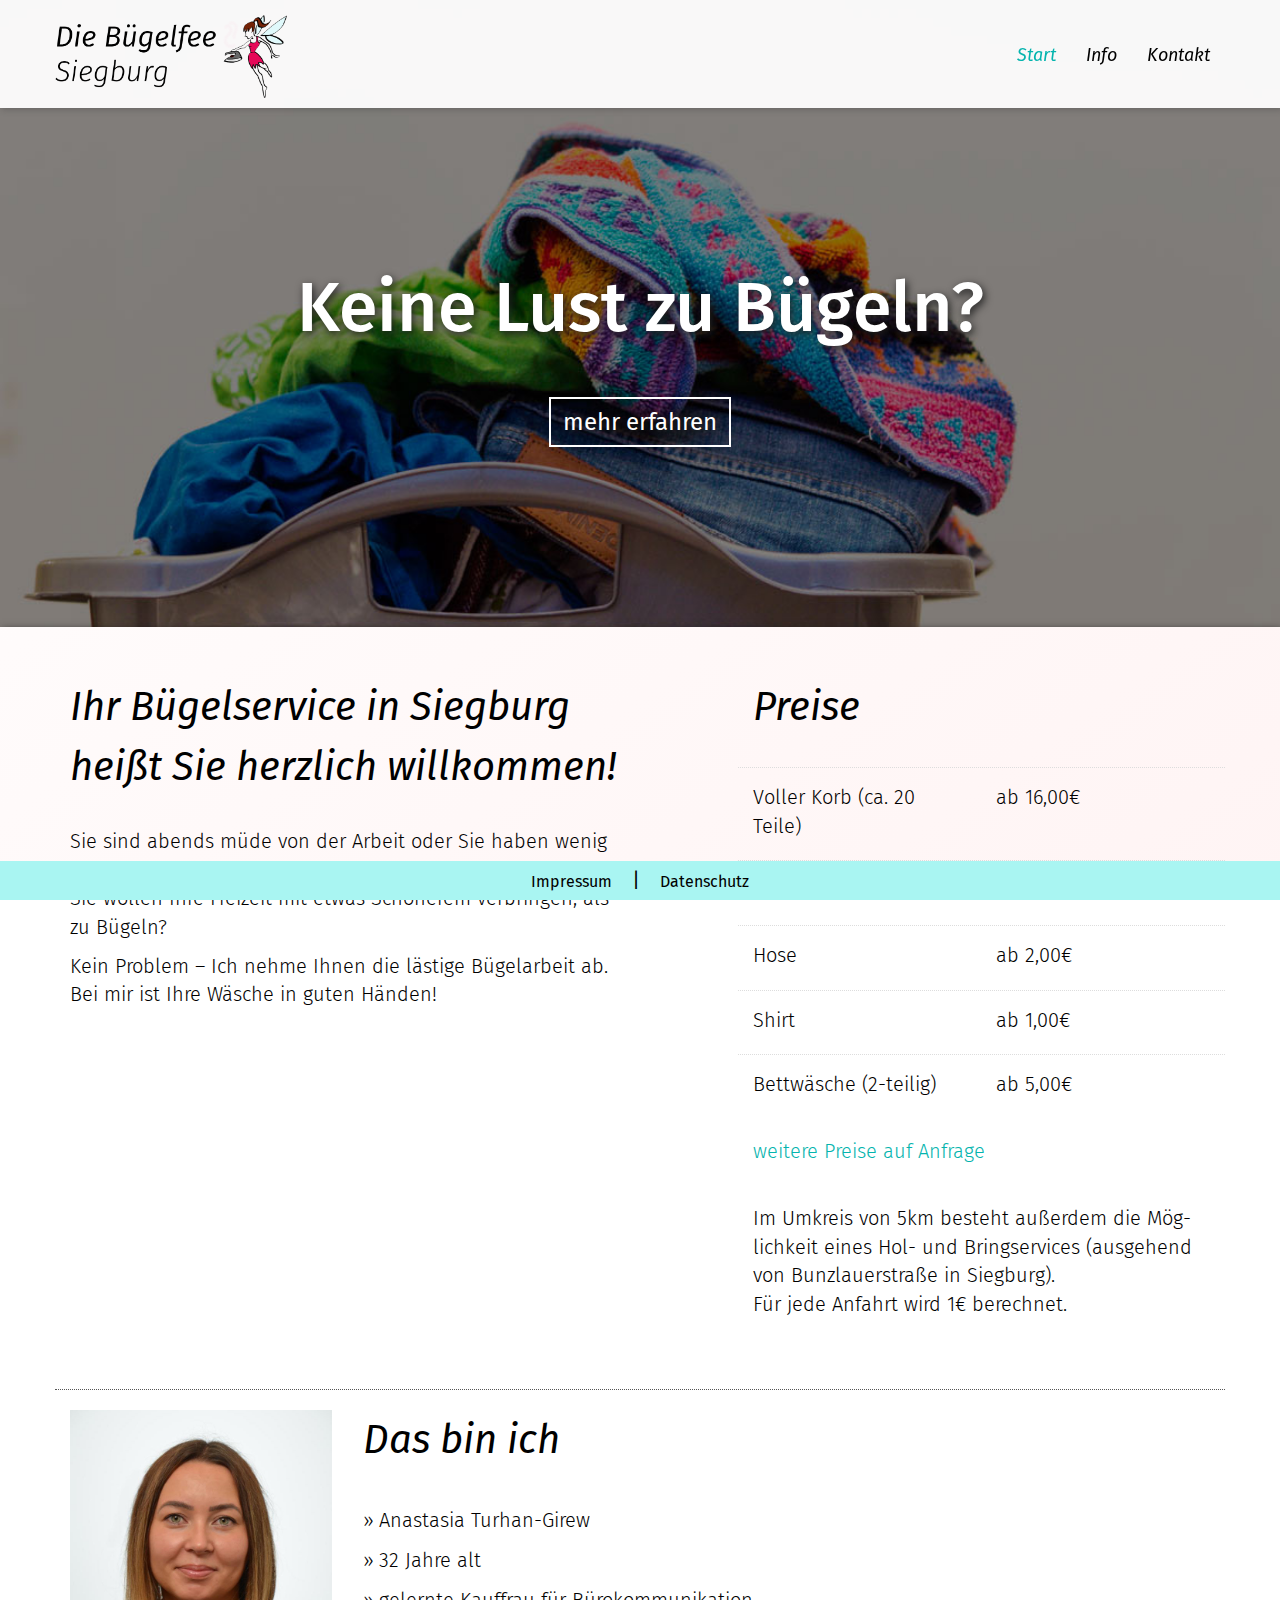
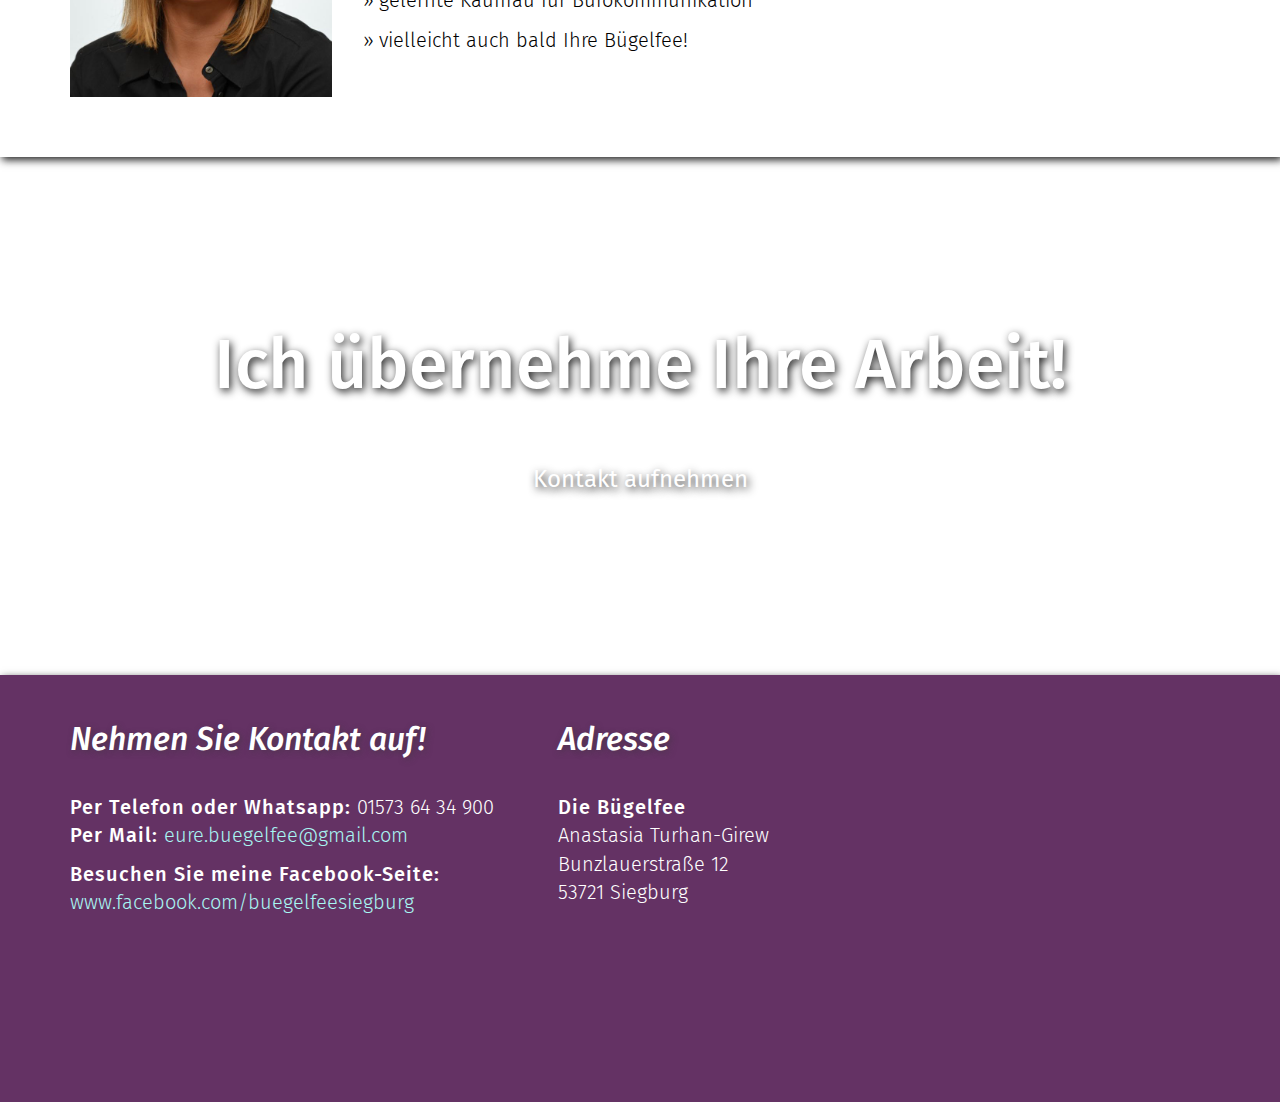
==== commit e1e22b4c: "Textanpassung Preis" ====
--- a/index.html
+++ b/index.html
@@ -90,7 +90,8 @@
                         </div>
                         <br />
                         <p><a href="mailto:eure.buegelfee@gmail.com">weitere Preise auf Anfrage</a></p><br />
-                        <p>Im Umkreis von 5km besteht außerdem die Möglichkeit eines Hol- und Bringservices! (ausgehend von Bunzlauerstraße in Siegburg)</p>
+                        <p>Im Umkreis von 5km besteht außerdem die Möglichkeit eines Hol- und Bringservices (ausgehend von Bunzlauerstraße in Siegburg).
+                            <br>Für jede Anfahrt wird 1€ berechnet.</p>
                     </div>
                 </div>
 
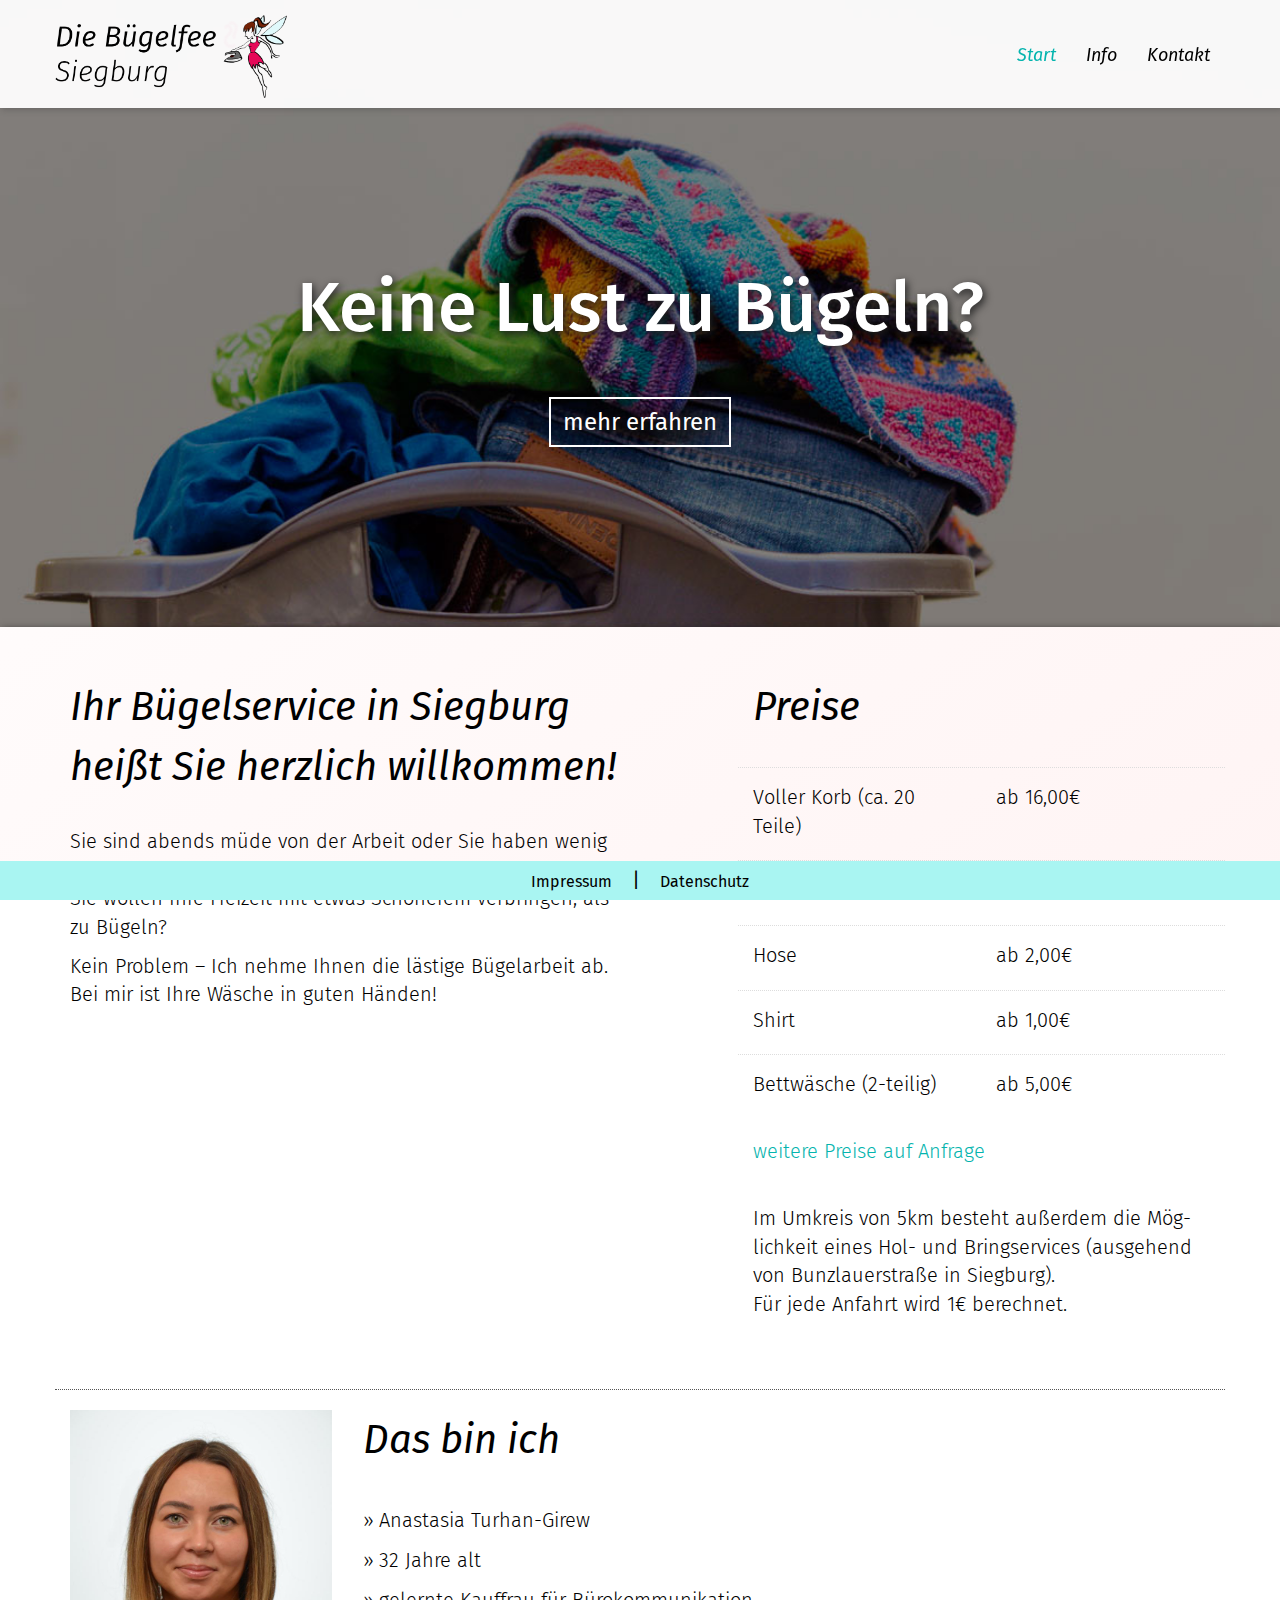
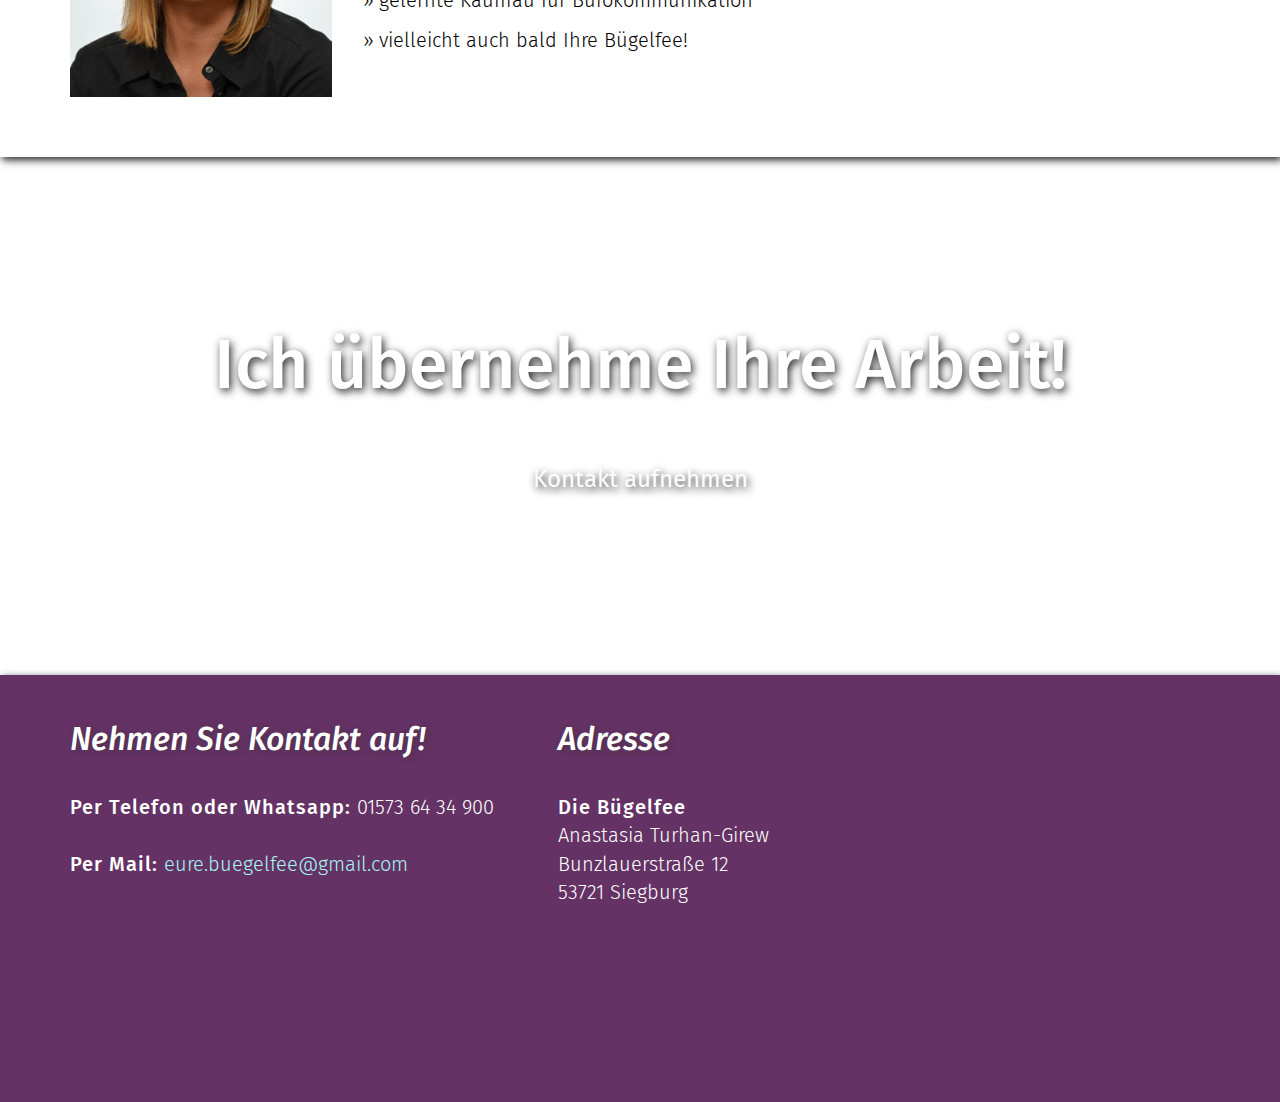
==== commit dea3b75e: "Facebook Seite raus" ====
--- a/index.html
+++ b/index.html
@@ -135,8 +135,7 @@
             <div class="row">
                 <div class="col-xs-12 col-sm-5 content">
                     <h3>Nehmen Sie Kontakt auf!</h3>
-                    <p><strong>Per Telefon oder Whatsapp:</strong> 01573 64 34 900<br /><strong>Per Mail:</strong> <a href="mailto:eure.buegelfee@gmail.com">eure.buegelfee@gmail.com</a></p>
-                    <p><strong>Besuchen Sie meine Facebook-Seite:&nbsp;</strong> <a href="https://www.facebook.com/buegelfeesiegburg/">www.facebook.com/buegelfeesiegburg</a></p>
+                    <p><strong>Per Telefon oder Whatsapp:</strong> 01573 64 34 900<br /><br /><strong>Per Mail:</strong> <a href="mailto:eure.buegelfee@gmail.com">eure.buegelfee@gmail.com</a></p>
                 </div>
 
 
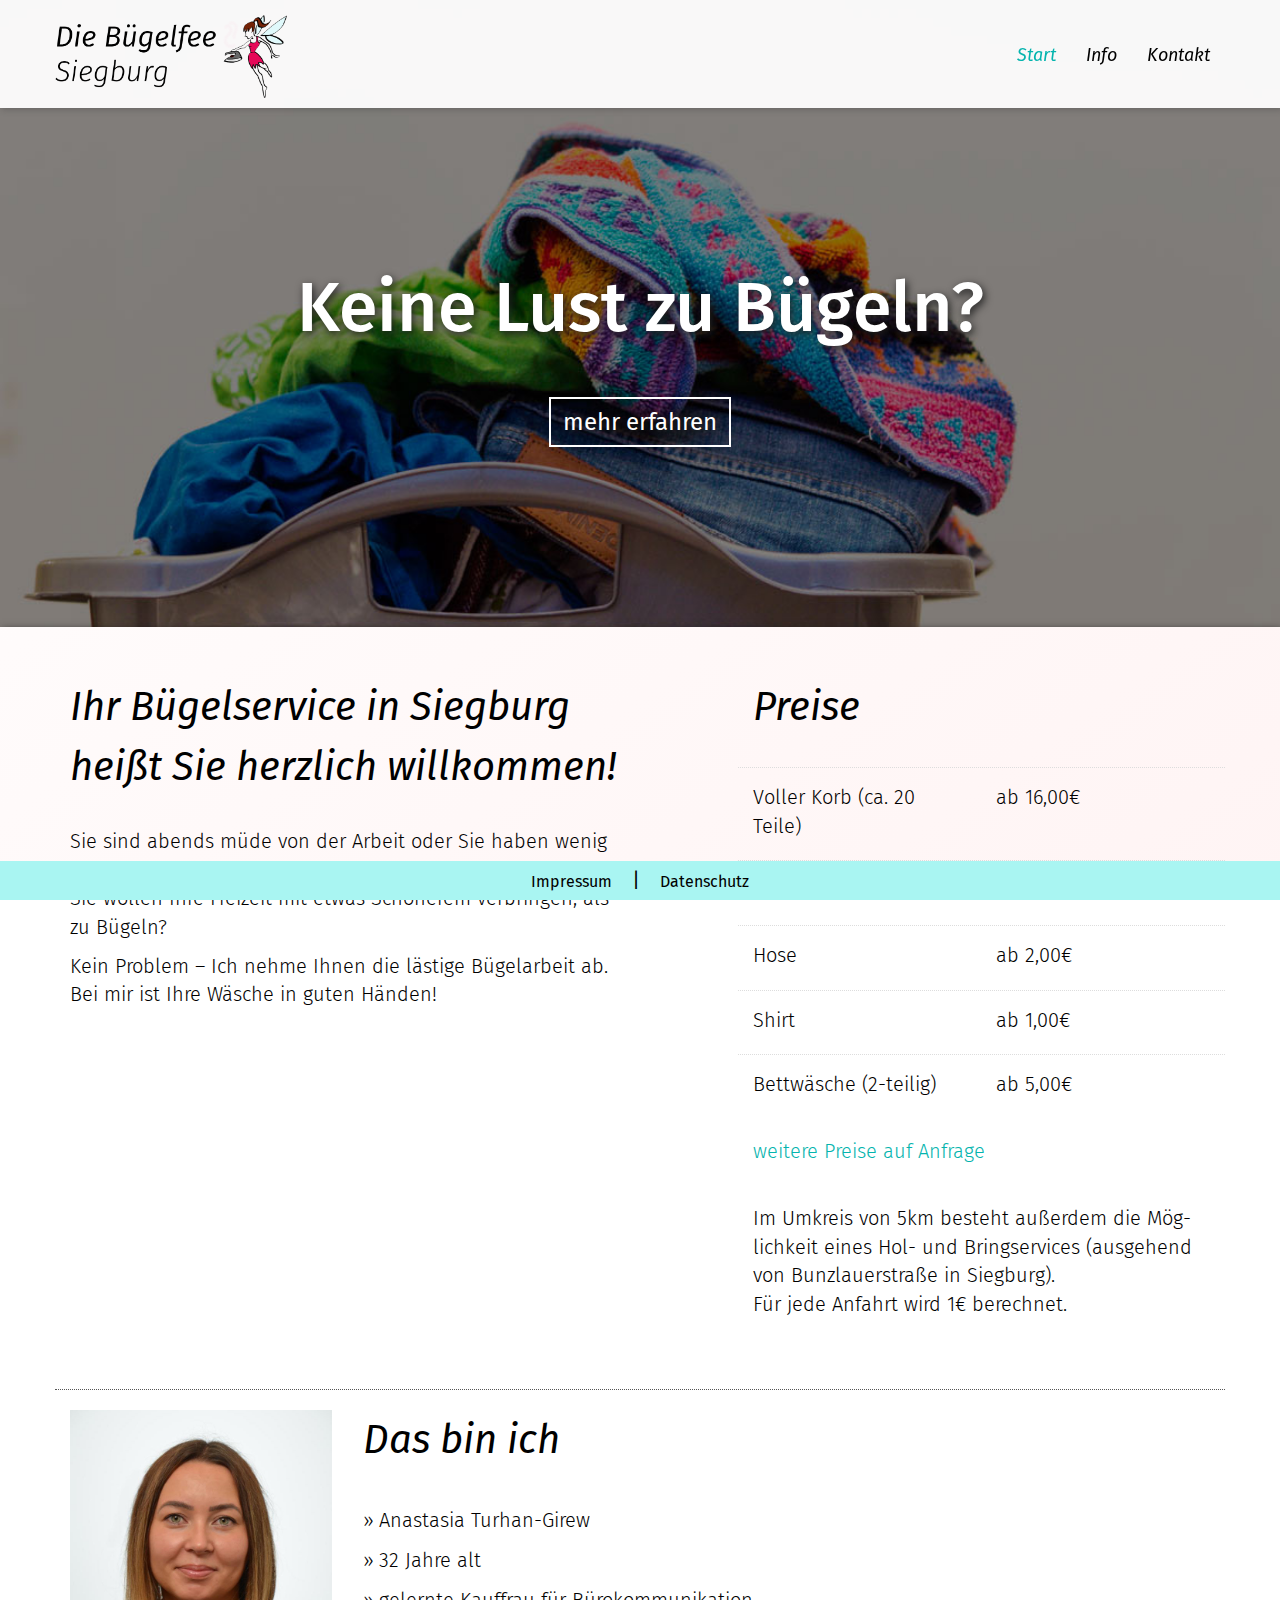
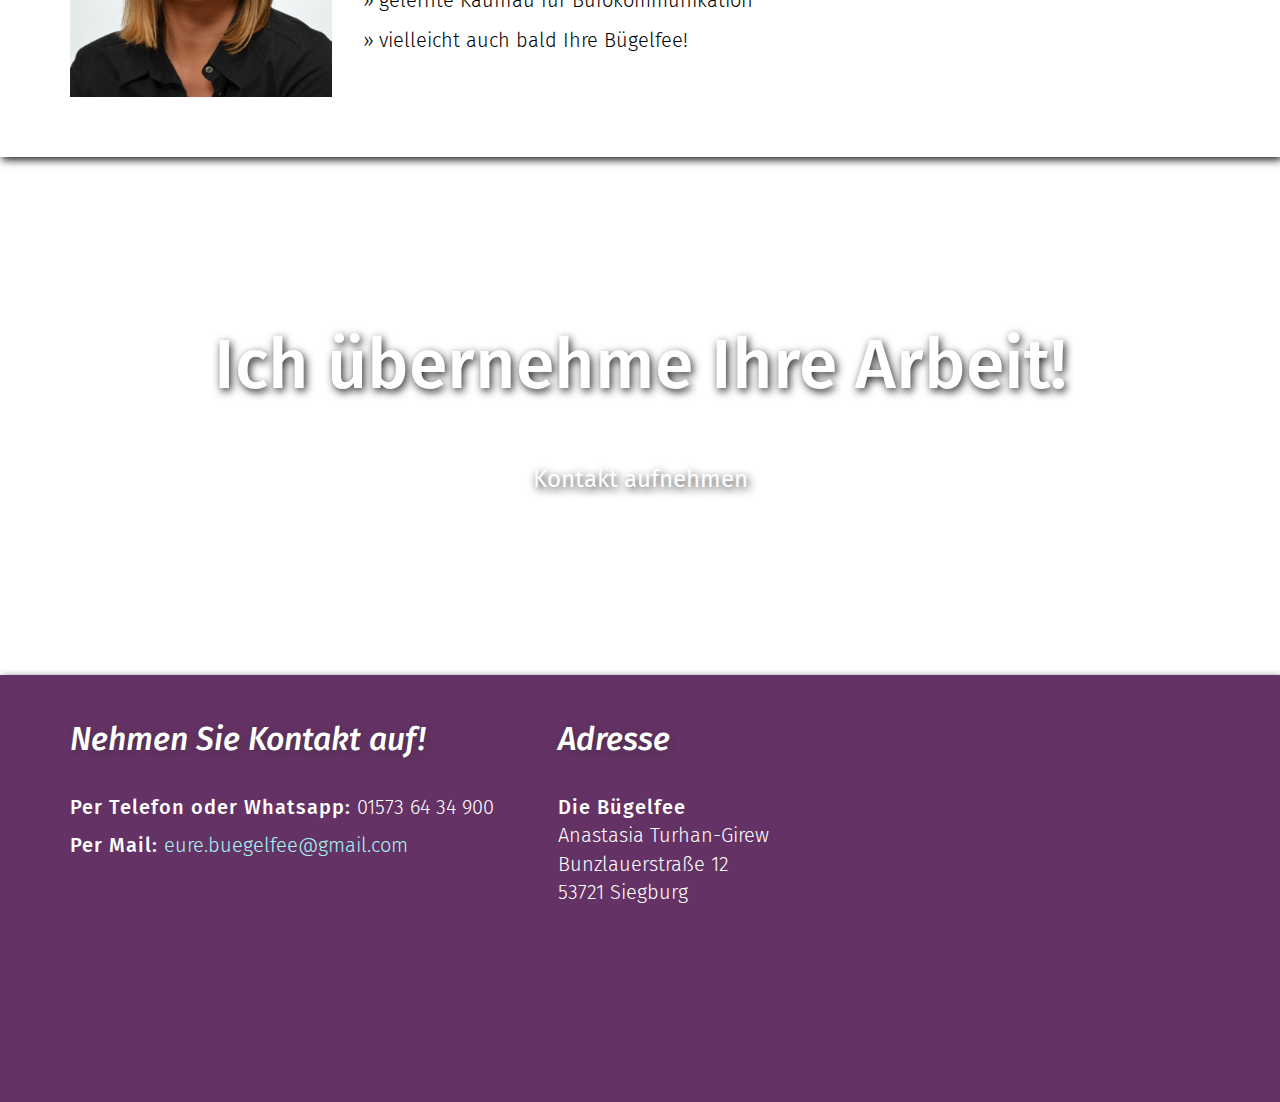
==== commit 03abe898: "Anpassung Kontakt Abstand" ====
--- a/index.html
+++ b/index.html
@@ -135,7 +135,8 @@
             <div class="row">
                 <div class="col-xs-12 col-sm-5 content">
                     <h3>Nehmen Sie Kontakt auf!</h3>
-                    <p><strong>Per Telefon oder Whatsapp:</strong> 01573 64 34 900<br /><br /><strong>Per Mail:</strong> <a href="mailto:eure.buegelfee@gmail.com">eure.buegelfee@gmail.com</a></p>
+                    <p><strong>Per Telefon oder Whatsapp:</strong> 01573 64 34 900</p>
+                    <p><strong>Per Mail:</strong> <a href="mailto:eure.buegelfee@gmail.com">eure.buegelfee@gmail.com</a></p>
                 </div>
 
 
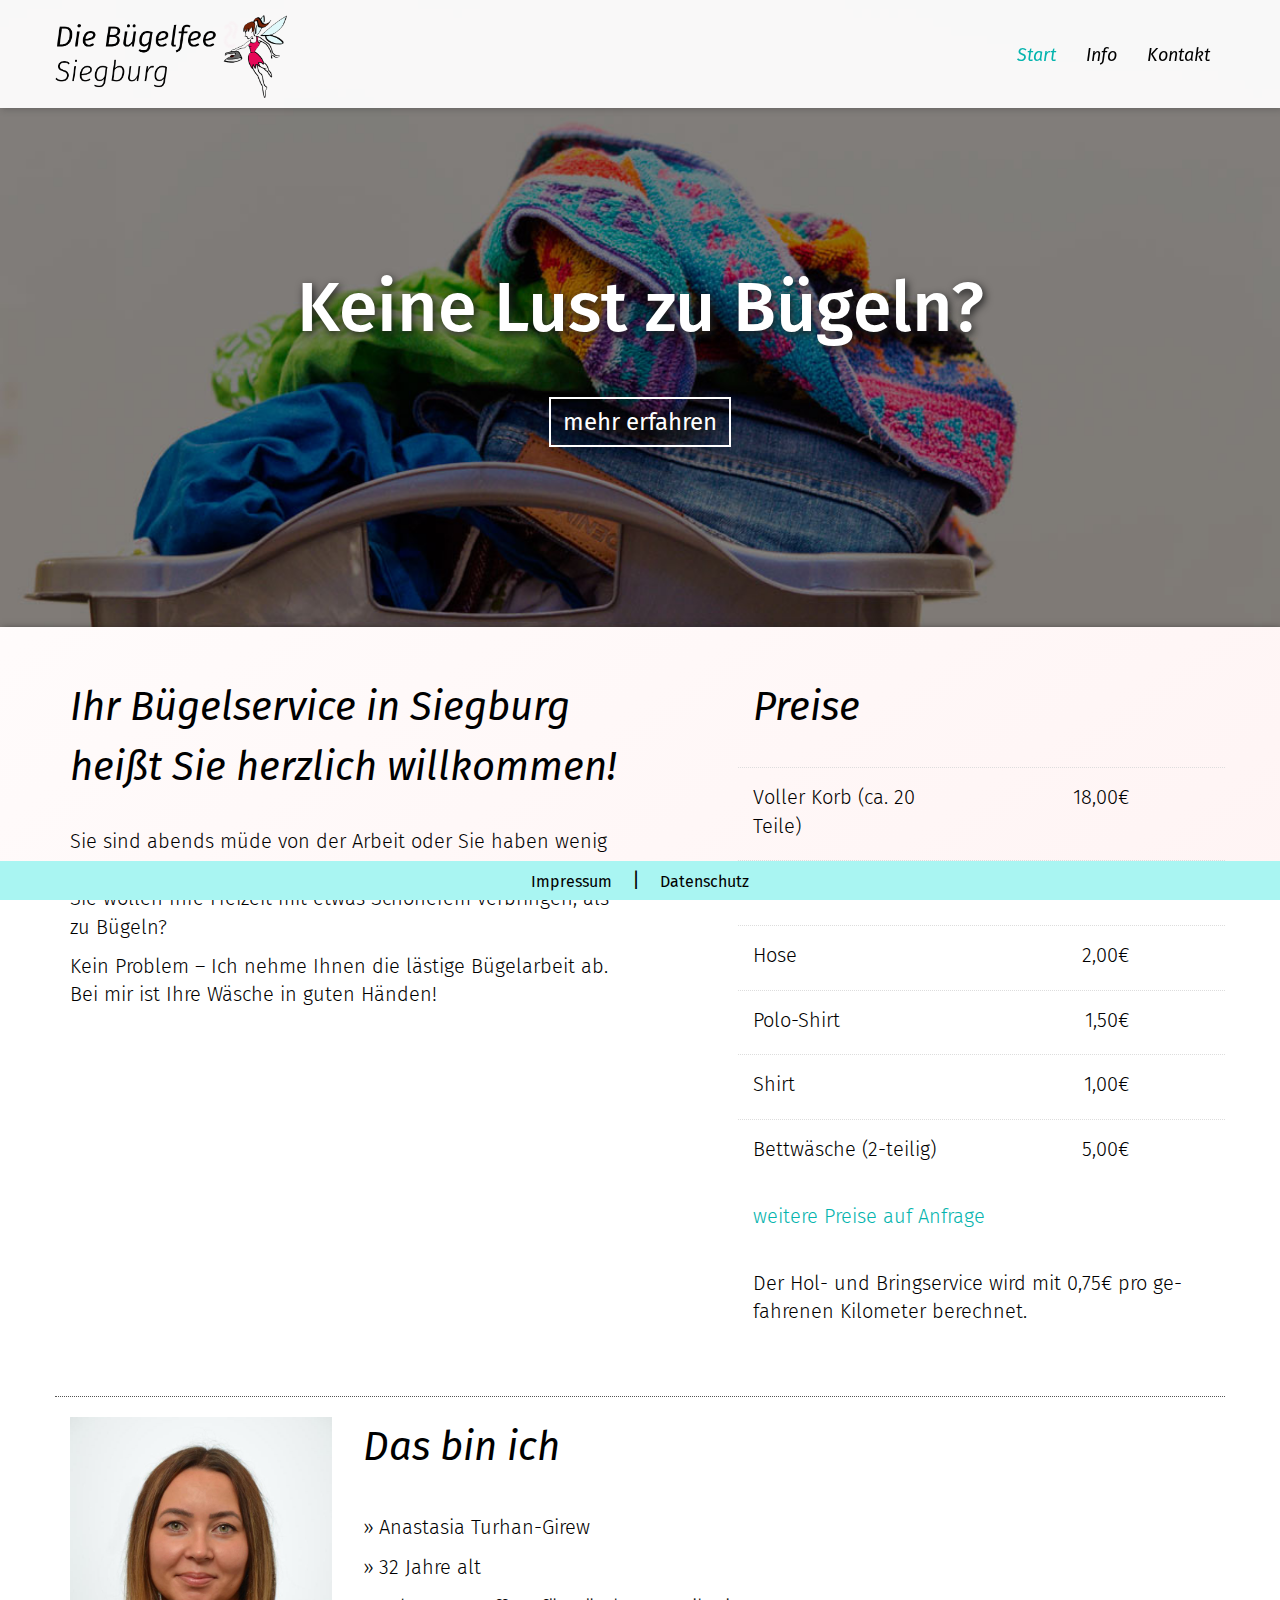
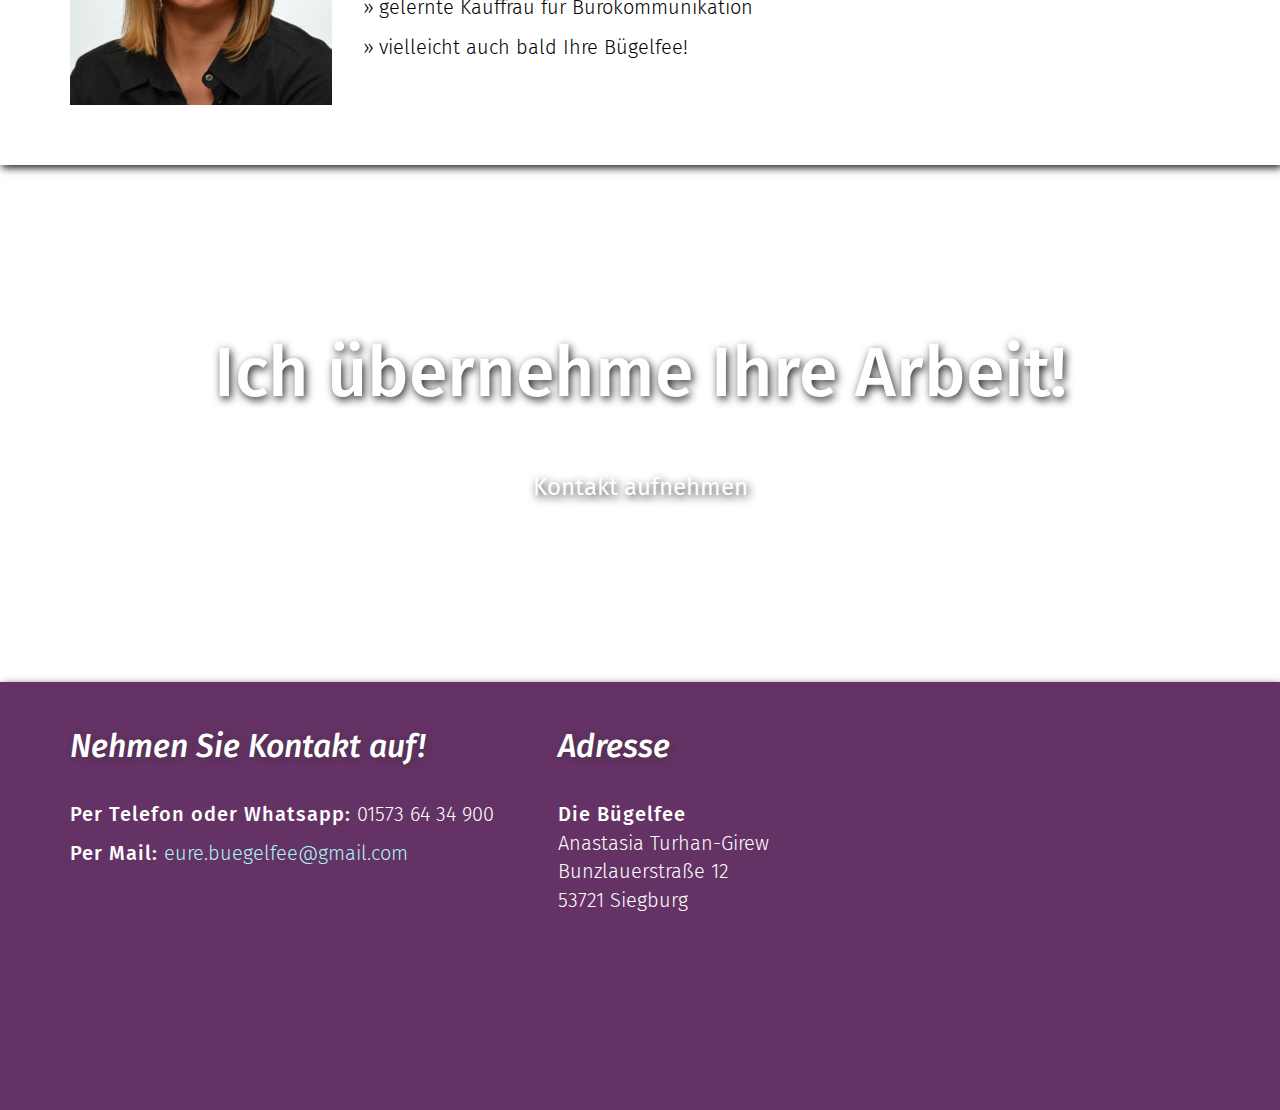
==== commit b5293b11: "Preisanpassung + CSS" ====
--- a/index.html
+++ b/index.html
@@ -66,32 +66,36 @@
                         <h2>Preise</h2>
                         <div class="row preise">
                             <div class="col-xs-6"><p>Voller Korb (ca. 20 Teile)</p></div>
-                            <div class="col-xs-4"><p>ab 16,00€</p></div>
+                            <div class="col-xs-4"><p>18,00€</p></div>
                         </div>
 
                         <div class="row preise">
                             <div class="col-xs-6"><p>Hemd</p></div>
-                            <div class="col-xs-4"><p>ab 2,00€</p></div>
+                            <div class="col-xs-4"><p>2,00€</p></div>
                         </div>
 
                         <div class="row preise">
                             <div class="col-xs-6"><p>Hose</p></div>
-                            <div class="col-xs-4"><p>ab 2,00€</p></div>
+                            <div class="col-xs-4"><p>2,00€</p></div>
+                        </div>
+
+                        <div class="row preise">
+                            <div class="col-xs-6"><p>Polo-Shirt</p></div>
+                            <div class="col-xs-4"><p>1,50€</p></div>
                         </div>
 
                         <div class="row preise">
                             <div class="col-xs-6"><p>Shirt</p></div>
-                            <div class="col-xs-4"><p>ab 1,00€</p></div>
+                            <div class="col-xs-4"><p>1,00€</p></div>
                         </div>
 
                         <div class="row preise">
                             <div class="col-xs-6"><p>Bettwäsche (2-teilig)</p></div>
-                            <div class="col-xs-4"><p>ab 5,00€</p></div>
+                            <div class="col-xs-4"><p>5,00€</p></div>
                         </div>
                         <br />
                         <p><a href="mailto:eure.buegelfee@gmail.com">weitere Preise auf Anfrage</a></p><br />
-                        <p>Im Umkreis von 5km besteht außerdem die Möglichkeit eines Hol- und Bringservices (ausgehend von Bunzlauerstraße in Siegburg).
-                            <br>Für jede Anfahrt wird 1€ berechnet.</p>
+                        <p>Der Hol- und Bringservice wird mit 0,75€ pro gefahrenen Kilometer berechnet.</p>
                     </div>
                 </div>
 
--- a/css/buegel.css
+++ b/css/buegel.css
@@ -147,6 +147,8 @@
 }
 
 .preise {border-top: 1px dotted #ddd; margin-top: 10px; padding-top: 15px;}
+
+.preise .col-xs-4 p {text-align: right;}
 
 .me {
     margin-top: 20px;
